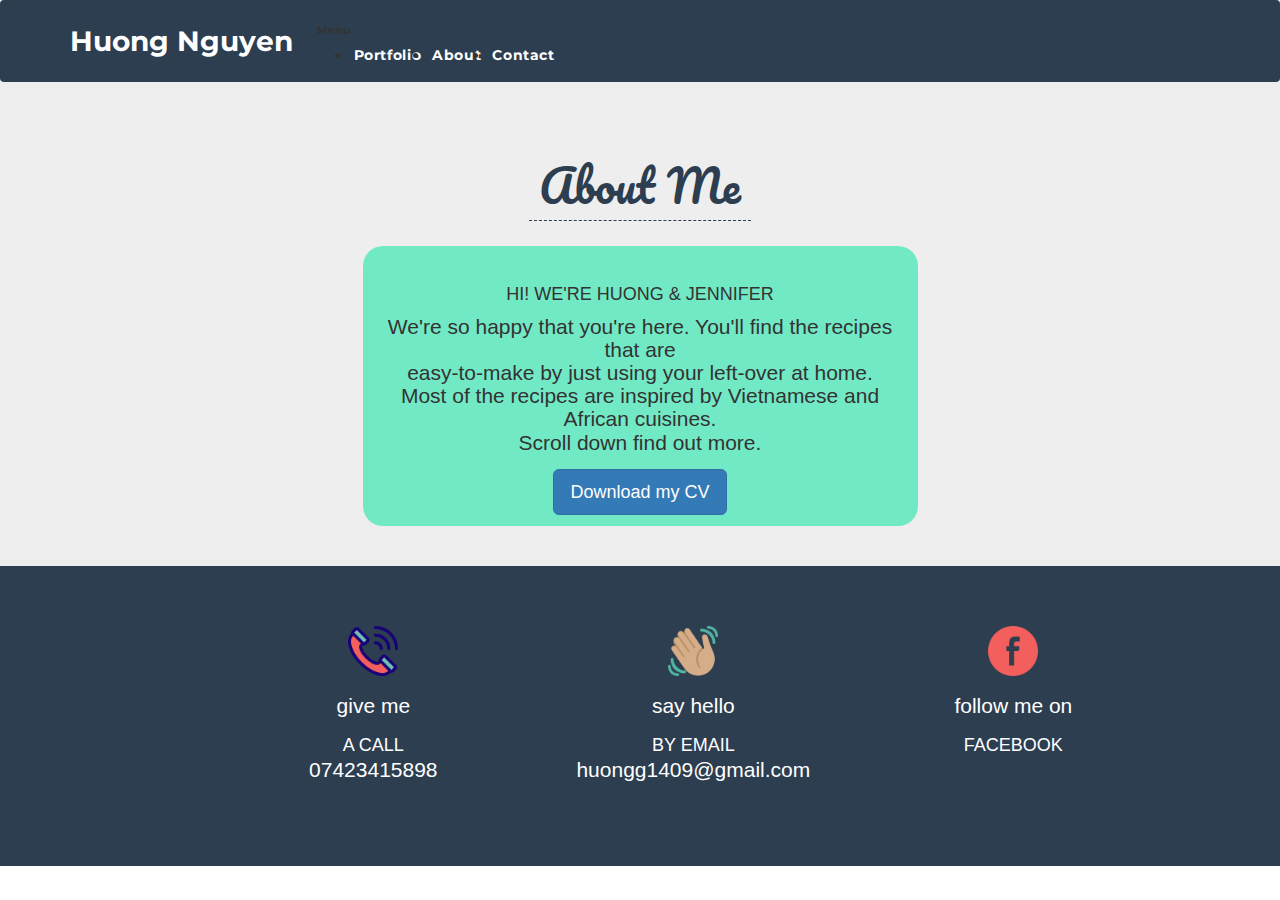
==== www/about-me.html @ e23b95f7 "Went back to the green and blue version" ====
<!DOCTYPE html>
<html lang="en">
 <head>
 	<!--Link HTML and CSS -->
 	<link rel="stylesheet" type="text/css" href="style.css">

 	<!-- Bootstrap -->
	<meta name="viewport" content="width=device-width, initial-scale=1.0">
	<link rel="stylesheet" href="https://maxcdn.bootstrapcdn.com/bootstrap/3.3.7/css/bootstrap.min.css" integrity="sha384-BVYiiSIFeK1dGmJRAkycuHAHRg32OmUcww7on3RYdg4Va+PmSTsz/K68vbdEjh4u" crossorigin="anonymous">

	<!-- Bootstrap - Mobile first -->
	<meta name="viewport" content="width=device-width, initial-scale=1">
	<!-- Google fonts -->
	<link href="https://fonts.googleapis.com/css?family=Roboto" rel="stylesheet">
	<link href="https://fonts.googleapis.com/css?family=Pacifico" rel="stylesheet">
	<link href="https://fonts.googleapis.com/css?family=Cambo" rel="stylesheet">
	<link href="vendor/font-awesome/css/font-awesome.min.css" rel="stylesheet" type="text/css">
    <link href="https://fonts.googleapis.com/css?family=Montserrat:400,700" rel="stylesheet" type="text/css">
    <link href="https://fonts.googleapis.com/css?family=Lato:400,700,400italic,700italic" rel="stylesheet" type="text/css">
	
	<!-- jQuery/java script -->
	<script src="https://code.jquery.com/jquery-3.2.1.min.js" integrity="sha256-hwg4gsxgFZhOsEEamdOYGBf13FyQuiTwlAQgxVSNgt4=" crossorigin="anonymous"></script>
	<script type="text/javascript" src="script.js"></script>


	<title></title>
 </head>

 <body>
 	<!-- Navigation -->
    <nav class="navbar fixed-bottom" id="mainNav">
      <div class="container">
        <a class="navbar-brand" href="#page-top">Huong Nguyen</a>
        <button class="navbar-toggler navbar-toggler-right" type="button" data-toggle="collapse" data-target="#navbarResponsive" aria-controls="navbarResponsive" aria-expanded="false" aria-label="Toggle navigation">
          Menu
          <i class="fa fa-bars"></i>
        </button>
        <div class="collapse navbar-collapse" id="navbarResponsive">
          <ul class="navbar-nav ml-auto">
            <li class="nav-item mx-0 mx-lg-1">
              <a class="nav-link py-3 px-0 px-lg-3 rounded js-scroll-trigger" href="#portfolio">Portfolio</a>
            </li>
            <li class="nav-item mx-0 mx-lg-1">
              <a class="nav-link py-3 px-0 px-lg-3 rounded js-scroll-trigger" href="#about">About</a>
            </li>
            <li class="nav-item mx-0 mx-lg-1">
              <a class="nav-link py-3 px-0 px-lg-3 rounded js-scroll-trigger" href="#contact">Contact</a>
            </li>
          </ul>
        </div>
      </div>
    </nav>

 
 	<!-- About Section -->	
	<div class="jumbotron">
		<div class="container Intro">
		  <div class="row">
			<div class="col-md-3"></div>
			<div id="About-Us" class="col-md-6 text-center">
				<h2 class="h2-aboutme">About Me</h2>
					<div class="about-box">		
							<h4><br>HI! WE'RE HUONG & JENNIFER<h4>
							<p>We're so happy that you're here. You'll find the recipes that are<br>easy-to-make by just using your left-over at home. <br>Most of the recipes are inspired by Vietnamese and African cuisines.<br> Scroll down find out more. </p>
							<p><a class="btn btn-primary btn-lg" href="#" role="button">Download my CV</a></p>
					</div>
			</div>
			<div class="col-md-3"></div>	
		</div>
	</div>

    
	 <footer>
	 	<div class="contact-info">
		 	<div class="container-fluid">
		 		<div class="row">
		 			<div class="col-xs-2 col-md-2">
		 			</div>
		 			<div class="col-xs-3 col-md-3" id="block">
		 				<img class="icon" src="./assets/phone-call.png">
		 				<p>give me</p>
		 				<h4>A CALL</h4>
		 				<p>07423415898</p>
		 			</div>
		 			<div class="col-xs-3 col-md-3" id="block">
		 				<img class="icon" src="./assets/waving-hand.png">
		 				<p>say hello</p>
		 				<h4>BY EMAIL</h4>
		 				<p>huongg1409@gmail.com</p>
		 			</div>
		 			<div class="col-xs-3 col-md-3" id="block">
		 				<img class="icon" src="./assets/facebook.png">
		 				<p>follow me on</p>
		 				<h4>FACEBOOK</h4>
		 			</div>
		 		</div>
	 		</div>
	 	</div>
	 </footer>
 </body>

</html>
---- www/style.css ----
*, ::after, ::before {
    box-sizing: border-box;
}
body {
  font-family: 'Lato'; }

h1,
h2,
h3,
h4,
h5,
h6 {
  font-weight: 700;
  font-family: 'Montserrat'; }
.fa {
    display: inline-block;
    font: normal normal normal 14px/1 FontAwesome;
    font-size: inherit;
    text-rendering: auto;
    -webkit-font-smoothing: antialiased;
}
#mainNav .navbar-toggler {
    font-size: 80%;
    padding: .8rem;

}
.navbar-toggler {
    padding: .25rem .75rem;
    font-size: 1.25rem;
    line-height: 1;
    background: 0 0;
    border: 1px solid transparent;
    border-radius: .25rem;
    padding-bottom: 70px;
}
.navbar-collapse{
    align-items: center;
    padding-bottom: 70px;
}
.navbar {
    margin-bottom: 0px!important;
    padding-bottom: 15px;
}
/*hr.star-light,
hr.star-dark {
  max-width: 15rem;
  padding: 0;
  text-align: center;
  border: none;
  border-top: solid 0.25rem;
  margin-top: 2.5rem;
}
hr.star-light:after,
hr.star-dark:after {
  position: relative;
  top: -.8em;
  display: inline-block;
  padding: 0 0.25em;
  content: '\f005';
  font-family: FontAwesome;
  font-size: 2em; }

hr.star-light {
  border-color: #fff; }

hr.star-light:after {
  color: #fff;
  background-color: #18BC9C; }

hr.star-dark {
  border-color: #2C3E50; }

hr.star-dark:after {
  color: #2C3E50;
  background-color: #18BC9C; }

  section {
  padding: 6rem 0; }
  section h2 {
    font-size: 2.25rem;
    line-height: 2rem; }
  @media (min-width: 992px) {
    section h2 {
      font-size: 3rem;
      line-height: 2.5rem; } }

.btn-xl {
  padding: 1rem 1.75rem;
  font-size: 1.25rem; }

.btn-social {
  width: 3.25rem;
  height: 3.25rem;
  font-size: 1.25rem;
  line-height: 2rem; }

.scroll-to-top {
  z-index: 1042;
  right: 1rem;
  bottom: 1rem;
  display: none; }
  .scroll-to-top a {
    width: 3.5rem;
    height: 3.5rem;
    background-color: rgba(33, 37, 41, 0.5);
    line-height: 3.1rem; }*/

#mainNav {
  padding-top: 1rem;
  padding-bottom: 3rem;
  font-weight: 700;
  font-family: 'Montserrat';
  background-color: #2c3e50!important; }

  #mainNav .navbar-brand {
    color: #fff; }
  #mainNav .navbar-nav {
    margin-top: 1rem;
    letter-spacing: 0.0625rem; }
    #mainNav .navbar-nav li.nav-item a.nav-link {
      color: #fff; }
      #mainNav .navbar-nav li.nav-item a.nav-link:hover {
        color: #18BC9C; }
      #mainNav .navbar-nav li.nav-item a.nav-link:active, #mainNav .navbar-nav li.nav-item a.nav-link:focus {
        color: #fff; }
      #mainNav .navbar-nav li.nav-item a.nav-link.active {
        color: #18BC9C; }
  #mainNav .navbar-toggler {
    font-size: 80%;
    padding: 0.8rem; }

@media (min-width: 992px) {
  #mainNav {
    padding-top: 1.5rem;
    padding-bottom: 1.5rem;
    -webkit-transition: padding-top 0.3s, padding-bottom 0.3s;
    -moz-transition: padding-top 0.3s, padding-bottom 0.3s;
    transition: padding-top 0.3s, padding-bottom 0.3s; }
    #mainNav .navbar-brand {
      font-size: 2em;
      -webkit-transition: font-size 0.3s;
      -moz-transition: font-size 0.3s;
      transition: font-size 0.3s; }
    #mainNav .navbar-nav {
      margin-top: 0; }
    #mainNav .navbar-nav > li.nav-item > a.nav-link.active {
      color: #fff;
      background-color: : #18BC9C; }
      #mainNav .navbar-nav > li.nav-item > a.nav-link.active:active, #mainNav .navbar-nav > li.nav-item > a.nav-link.active:focus, #mainNav .navbar-nav > li.nav-item > a.nav-link.active:hover {
        color: #fff;
        background-color: : #18BC9C; }
  #mainNav.navbar-shrink {
    padding-top: 0.5rem;
    padding-bottom: 0.5rem; }
    #mainNav.navbar-shrink .navbar-brand {
      font-size: 1.5em; } 
  ml-lg-1, .mx-lg-1 {
    margin-left: .25rem!important;
    margin-right: .25rem!important;
  }

  .pl-lg-3, .px-lg-3 {
    padding-left: 3px!important;
    padding-right: 3px!important;
    padding-top: 3px!important;
    padding-bottom: 3px!important;
   }

   .navbar-expand-lg .navbar-toggler {
    display: none;
    }
}

type=reset], [type=submit], button, html [type=button] {
    -webkit-appearance: button;
}

.rounded {
    border-radius: .25rem!important;
}

    /* Main Intro - HEADER*/
header.masthead{
    background-color: #20c997!important;
}

header.masthead {
  padding-top: calc(6rem + 72px);
  padding-bottom: 6rem; }
  header.masthead h1 {
    font-size: 3rem;
    line-height: 3rem;
    font-family: 'Pacifico', cursive;
    font-weight: bold; 
    font-color: #2c3e50;
    font-size: 50px;
  }
  header.masthead h3 {
    font-size: 1.3rem;
    font-family: 'Lato';
    font-color: #2c3e50; 
  }


.circular--landscape {
  display: inline-block;
  position: relative;
  width: 400px;
  height: 400px;
  overflow: hidden;
  border-radius: 50%;
  margin-left: 40px;
}

.circular--landscape img {
  width: auto;
  height: 150%;
  margin-left: -50px;
}

    /* cirlce-button style */
.circle{
    height: 160px;
    width: 160px;
    border-radius: 50%;
    margin: 25px 12px 25px 12px;
    position: relative;
}
.circle a{
    text-decoration: none;
    color: white;
    position: absolute;
    text-align: center;
}

#about-me{
    background-color: #F25F5C;
}
#experience{
    background-color: #FFE066;

}
#skills{
    background-color: #4B8178;
}

.h1-aboutMe{
    margin-left: 25px;
}
.nav-menu ul {
    list-style-type: none;
    margin-bottom: 10px;
    padding: 0;
    overflow: hidden;
    display: inline;
    margin: 10px 10px;
    padding: 10px 20px;
}
.nav-menu li a {
    text-decoration: none;
    display: inline;
    padding: 30px 20px;
    font-size: 20px;
    margin: 30px 10px;
    font-weight: bold;
    text-align: center;
    position: absolute;
    vertical-align: middle;
}
.nav-menu li {
    float: left;
}

/*@media (min-width: 992px) {
  header.masthead {
    padding-top: calc(6rem + 106px);
    padding-bottom: 6rem; 
  }
  header.masthead h1 {
      font-size: 4.75em;
      line-height: 4rem;
  }
  header.masthead h2 {
      font-size: 1.75em; 
  } 
}*/

@media screen and (max-width: 760px) {
   .circle{
        height: 130px;
        width: 130px;
        border-radius: 50%;
    }
    .header-content{
        text-align: center!important;
    }
    .circular--landscape {
      width: 350px;
      height: 350px;
      overflow: hidden;
      border-radius: 50%;
      margin-left: 100px;
    }

    .circular--landscape img {
        text-align: center;
    }
    .nav-menu li {
        margin-left: 10px;
    }
    .nav-menu li a{
        font-size: 17px;
    }
}


/*About Section*/
.text-center {
    text-align: center!important;
}
.about-box {
    padding: 10px;
    background-color: #72e9c5;
    height: 280px;
    text-align: center;
    border-radius: 20px;
    margin-bottom: 40px;
}

.h2-aboutme{
    border-bottom: 1px dashed;
    padding: 10px;
    display: inline-block;
    font-size: 45px;
    margin-bottom: 25px;
    color: #2c3e50;
    font-family: 'Pacifico', cursive;
}

  /* TIMELINE */
* {
   -webkit-box-sizing: border-box;
   -moz-box-sizing: border-box;
   box-sizing: border-box;
   outline: none;
}

#timeline {
   margin: 0;
   padding: 30px 0;
   font-family: 'Roboto', sans-serif;
   background-color: #20c997!important;
   text-align: center!important;
}

.experience {
   border-bottom: 1px dashed!important;
   padding-top: 10px;
   padding-bottom: 30px;
   display: inline-block;
   font-size: 45px;
   margin-bottom: 25px;
   color: #2c3e50;
   font-family: 'Pacifico', cursive;
   text-align: center;
}



#timeline .container {
   width: 90%;
   max-width: 1200px;
   padding: 50px 0;
   margin: 50px auto;
   position: relative;
   overflow: hidden;
}

#timeline .container:before {
   content: '';
   position: absolute;
   top: 0;
   left: 50%;
   margin-left: -1px;
   width: 2px;
   height: 900px;
   background: #CCD1D9;
   z-index: 1
}


.timeline-block {
   width: -webkit-calc(50% + 8px);
   width: -moz-calc(50% + 8px);
   width: calc(50% + 8px);
   display: -webkit-box;
   display: -webkit-flex;
   display: -moz-box;
   display: flex;
   -webkit-box-pack: justify;
   -webkit-justify-content: space-between;
   -moz-box-pack: justify;
   justify-content: space-between;
   clear: both;
}

.timeline-block-right {
   float: right;
}

.timeline-block-left {
   float: left;
   direction: rtl
}

.marker {
   width: 16px;
   height: 16px;
   border-radius: 50%;
   border: 2px solid #F5F7FA;
   background: #4FC1E9;
   margin-top: 10px;
   z-index: 9999
}

.timeline-content {
   width: 95%;
   padding: 0 15px;
   color: black;
}

.timeline-content h3 {
   margin-top: 5px;
   margin-bottom: 5px;
   font-size: 25px;
   font-weight: 500;
}

.timeline-content span {
   font-size: 15px;
   color: black;
}

.timeline-content p {
   font-size: 14px;
   line-height: 1.5em;
   word-spacing: 1px;
   color: black;
}


@media screen and (max-width: 768px) {
   #timeline .container:before {
      left: 8px;
      width: 2px;
      height: 1000px;
   }
   .timeline-block {
      width: 100%;
      margin-bottom: 30px;
   }
   .timeline-block-right {
      float: none;
   }

   .timeline-block-left {
      float: none;
      direction: ltr;
   }
}



/* Contact Info*/

footer {
    background-color: #747574
    /*width: 100%
    height: 100%;
    /*left: 0px;
    height: 150px;
    top: 700px;*/
}

.contact-info{
    position: absolute;
    background-color: #2c3e50;
    width: 100%;
    padding-top: 60px;
    height: 300px;


}
.icon {
    height: 50px;
    width: 50px;
    margin-bottom: 15px;
}

#block {
    text-align: center;
    color: white;
}

footer h4, p{
    margin: 0;
    padding: 0;
}
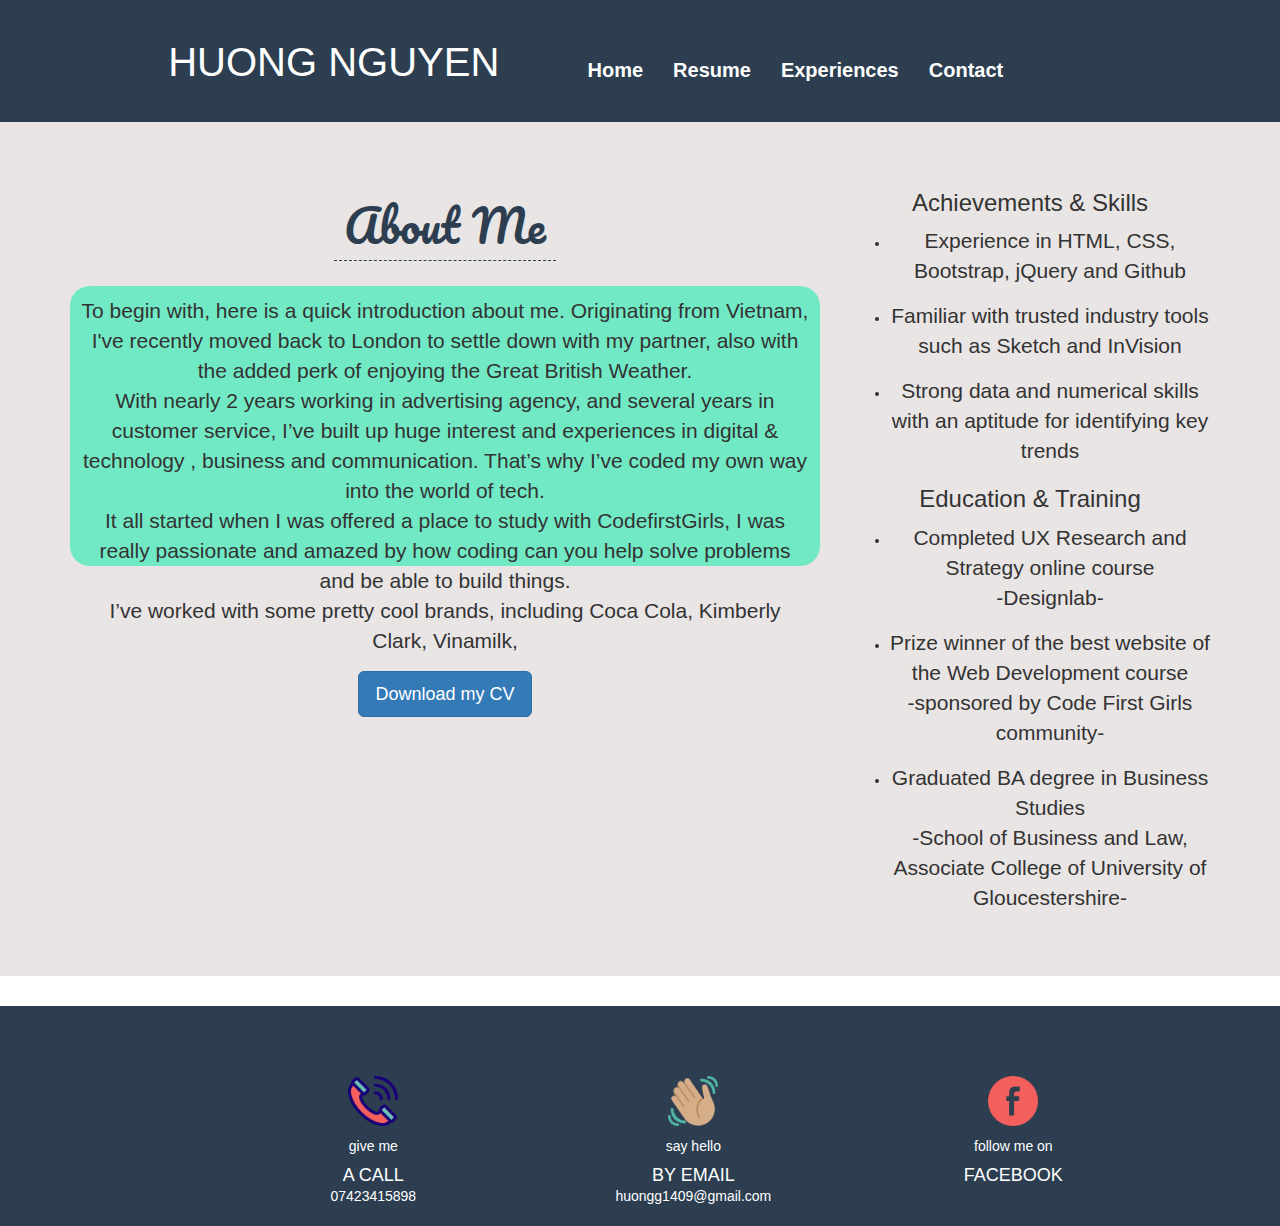
==== commit 65fbe62b: "Added "flow-text" to html" ====
--- a/www/about-me.html
+++ b/www/about-me.html
@@ -28,44 +28,66 @@
 
  <body>
  	<!-- Navigation -->
-    <nav class="navbar fixed-bottom" id="mainNav">
-      <div class="container">
-        <a class="navbar-brand" href="#page-top">Huong Nguyen</a>
-        <button class="navbar-toggler navbar-toggler-right" type="button" data-toggle="collapse" data-target="#navbarResponsive" aria-controls="navbarResponsive" aria-expanded="false" aria-label="Toggle navigation">
-          Menu
-          <i class="fa fa-bars"></i>
-        </button>
-        <div class="collapse navbar-collapse" id="navbarResponsive">
-          <ul class="navbar-nav ml-auto">
-            <li class="nav-item mx-0 mx-lg-1">
-              <a class="nav-link py-3 px-0 px-lg-3 rounded js-scroll-trigger" href="#portfolio">Portfolio</a>
-            </li>
-            <li class="nav-item mx-0 mx-lg-1">
-              <a class="nav-link py-3 px-0 px-lg-3 rounded js-scroll-trigger" href="#about">About</a>
-            </li>
-            <li class="nav-item mx-0 mx-lg-1">
-              <a class="nav-link py-3 px-0 px-lg-3 rounded js-scroll-trigger" href="#contact">Contact</a>
-            </li>
-          </ul>
-        </div>
-      </div>
-    </nav>
+    <nav class="navbar-menu">
+	  <div class="container">
+	  	<div class="row">
+	  		<div class="col-md-5" id="website-name">
+			      <h1>HUONG NGUYEN</h1>
+	  		</div>
+	  		<div class="col-md-7" id="website-bar">
+	  			<ul class="navbar-nav">
+			      <li class="active"><a href="#">Home</a></li>
+			      <li><a href="#">Resume</a></li>
+			      <li><a href="#">Experiences</a></li>
+			      <li><a href="#">Contact</a></li>
+			    </ul>
+	  		</div>
+	  	</div>
+	  </div>
+	</nav>
 
  
  	<!-- About Section -->	
 	<div class="jumbotron">
 		<div class="container Intro">
 		  <div class="row">
-			<div class="col-md-3"></div>
-			<div id="About-Us" class="col-md-6 text-center">
+			<div id="About-Us" class="col-md-8 text-center">
 				<h2 class="h2-aboutme">About Me</h2>
-					<div class="about-box">		
-							<h4><br>HI! WE'RE HUONG & JENNIFER<h4>
-							<p>We're so happy that you're here. You'll find the recipes that are<br>easy-to-make by just using your left-over at home. <br>Most of the recipes are inspired by Vietnamese and African cuisines.<br> Scroll down find out more. </p>
-							<p><a class="btn btn-primary btn-lg" href="#" role="button">Download my CV</a></p>
-					</div>
+				<div class="about-box">		
+					<p class="flow-text">To begin with, here is a quick introduction about me. Originating from Vietnam, I've recently moved back to London to settle down with my partner, also with the added perk of enjoying the Great British Weather.<br/>
+					With nearly 2 years working in advertising agency, and several years in customer service, I’ve built up huge interest and experiences in digital & technology , business and communication. That’s why I’ve coded my own way into the world of tech. <br/>
+					It all started when I was offered a place to study with CodefirstGirls, I was really passionate and amazed by how coding can you help solve problems and be able to build things.<br/>
+					I’ve worked with some pretty cool brands, including Coca Cola, Kimberly Clark, Vinamilk, 
+					</p>
+					<p><a class="btn btn-primary btn-lg" href="#" role="button">Download my CV</a></p>
+				</div>
 			</div>
-			<div class="col-md-3"></div>	
+				<div class="col-md-4 text-center">
+					<h3 class="h3-aboutme">Achievements & Skills</h3>
+					<ul>
+						<li>
+							<p class="flow-text">Experience in HTML, CSS, Bootstrap, jQuery and Github</p>
+						</li>
+						<li>
+							<p class="flow-text">Familiar with trusted industry tools such as Sketch and InVision</p>
+						</li>
+						<li>
+							<p class="flow-text">Strong data and numerical skills with an aptitude for identifying key trends</p>
+					</ul>
+					<h3 class="h3-aboutme">Education & Training</h3>
+					<ul>
+						<li>
+							<p class="flow-text">Completed UX Research and Strategy online course <br/>-Designlab-</p>
+						</li>
+						<li>
+							<p class="flow-text">Prize winner of the best website of the Web Development course<br/>-sponsored by Code First Girls community-</p>
+						</li>
+						<li>
+							<p class="flow-text">Graduated BA degree in Business Studies<br/>-School of Business and Law,<br/> Associate College of University of Gloucestershire-</p>
+						</li>
+					</ul>
+				</div>
+		  </div>
 		</div>
 	</div>
 
--- a/www/style.css
+++ b/www/style.css
@@ -14,181 +14,54 @@
 h6 {
   font-weight: 700;
   font-family: 'Montserrat'; }
-.fa {
-    display: inline-block;
-    font: normal normal normal 14px/1 FontAwesome;
-    font-size: inherit;
-    text-rendering: auto;
-    -webkit-font-smoothing: antialiased;
-}
-#mainNav .navbar-toggler {
-    font-size: 80%;
-    padding: .8rem;
-
-}
-.navbar-toggler {
-    padding: .25rem .75rem;
-    font-size: 1.25rem;
-    line-height: 1;
-    background: 0 0;
-    border: 1px solid transparent;
-    border-radius: .25rem;
-    padding-bottom: 70px;
-}
-.navbar-collapse{
-    align-items: center;
-    padding-bottom: 70px;
-}
-.navbar {
-    margin-bottom: 0px!important;
-    padding-bottom: 15px;
-}
-/*hr.star-light,
-hr.star-dark {
-  max-width: 15rem;
+
+    /*NAV BAR*/
+.navbar-menu {
+  background-color: #2c3e50; 
+  padding-top: 20px;
+  padding-bottom: 20px;
+  margin-bottom: 0px!important;
+}
+#website-name h1{
+  margin-left: 70px;
+  font-size: 40px;
+  color: white;
+  text-align: center;
+}
+#website-bar ul{
+  list-style-type: none;
+  margin-bottom: 10px;
   padding: 0;
-  text-align: center;
-  border: none;
-  border-top: solid 0.25rem;
-  margin-top: 2.5rem;
-}
-hr.star-light:after,
-hr.star-dark:after {
-  position: relative;
-  top: -.8em;
-  display: inline-block;
-  padding: 0 0.25em;
-  content: '\f005';
-  font-family: FontAwesome;
-  font-size: 2em; }
-
-hr.star-light {
-  border-color: #fff; }
-
-hr.star-light:after {
-  color: #fff;
-  background-color: #18BC9C; }
-
-hr.star-dark {
-  border-color: #2C3E50; }
-
-hr.star-dark:after {
-  color: #2C3E50;
-  background-color: #18BC9C; }
-
-  section {
-  padding: 6rem 0; }
-  section h2 {
-    font-size: 2.25rem;
-    line-height: 2rem; }
-  @media (min-width: 992px) {
-    section h2 {
-      font-size: 3rem;
-      line-height: 2.5rem; } }
-
-.btn-xl {
-  padding: 1rem 1.75rem;
-  font-size: 1.25rem; }
-
-.btn-social {
-  width: 3.25rem;
-  height: 3.25rem;
-  font-size: 1.25rem;
-  line-height: 2rem; }
-
-.scroll-to-top {
-  z-index: 1042;
-  right: 1rem;
-  bottom: 1rem;
-  display: none; }
-  .scroll-to-top a {
-    width: 3.5rem;
-    height: 3.5rem;
-    background-color: rgba(33, 37, 41, 0.5);
-    line-height: 3.1rem; }*/
-
-#mainNav {
-  padding-top: 1rem;
-  padding-bottom: 3rem;
-  font-weight: 700;
-  font-family: 'Montserrat';
-  background-color: #2c3e50!important; }
-
-  #mainNav .navbar-brand {
-    color: #fff; }
-  #mainNav .navbar-nav {
-    margin-top: 1rem;
-    letter-spacing: 0.0625rem; }
-    #mainNav .navbar-nav li.nav-item a.nav-link {
-      color: #fff; }
-      #mainNav .navbar-nav li.nav-item a.nav-link:hover {
-        color: #18BC9C; }
-      #mainNav .navbar-nav li.nav-item a.nav-link:active, #mainNav .navbar-nav li.nav-item a.nav-link:focus {
-        color: #fff; }
-      #mainNav .navbar-nav li.nav-item a.nav-link.active {
-        color: #18BC9C; }
-  #mainNav .navbar-toggler {
-    font-size: 80%;
-    padding: 0.8rem; }
-
-@media (min-width: 992px) {
-  #mainNav {
-    padding-top: 1.5rem;
-    padding-bottom: 1.5rem;
-    -webkit-transition: padding-top 0.3s, padding-bottom 0.3s;
-    -moz-transition: padding-top 0.3s, padding-bottom 0.3s;
-    transition: padding-top 0.3s, padding-bottom 0.3s; }
-    #mainNav .navbar-brand {
-      font-size: 2em;
-      -webkit-transition: font-size 0.3s;
-      -moz-transition: font-size 0.3s;
-      transition: font-size 0.3s; }
-    #mainNav .navbar-nav {
-      margin-top: 0; }
-    #mainNav .navbar-nav > li.nav-item > a.nav-link.active {
-      color: #fff;
-      background-color: : #18BC9C; }
-      #mainNav .navbar-nav > li.nav-item > a.nav-link.active:active, #mainNav .navbar-nav > li.nav-item > a.nav-link.active:focus, #mainNav .navbar-nav > li.nav-item > a.nav-link.active:hover {
-        color: #fff;
-        background-color: : #18BC9C; }
-  #mainNav.navbar-shrink {
-    padding-top: 0.5rem;
-    padding-bottom: 0.5rem; }
-    #mainNav.navbar-shrink .navbar-brand {
-      font-size: 1.5em; } 
-  ml-lg-1, .mx-lg-1 {
-    margin-left: .25rem!important;
-    margin-right: .25rem!important;
-  }
-
-  .pl-lg-3, .px-lg-3 {
-    padding-left: 3px!important;
-    padding-right: 3px!important;
-    padding-top: 3px!important;
-    padding-bottom: 3px!important;
-   }
-
-   .navbar-expand-lg .navbar-toggler {
-    display: none;
-    }
-}
-
-type=reset], [type=submit], button, html [type=button] {
-    -webkit-appearance: button;
-}
-
-.rounded {
-    border-radius: .25rem!important;
+  overflow: hidden;
+  display: inline;
+  padding: 10px 20px;
+  margin-top: 30px;
+  margin-right: 20px;
+}
+
+#website-bar li a {
+    text-decoration: none;
+    display: inline;
+    padding: 20px 20px 20px 10px;
+    font-size: 20px;
+    font-weight: bold;
+    color: white;
+
+}
+#website-bar li a:hover{
+  color: #F25F5C;
+}
+#website-bar li {
+    float: left;
 }
 
     /* Main Intro - HEADER*/
-header.masthead{
-    background-color: #20c997!important;
-}
-
 header.masthead {
-  padding-top: calc(6rem + 72px);
-  padding-bottom: 6rem; }
+  padding-top: 120px;
+  padding-bottom: 130px;
+  background-color: #e9e5e5!important; 
+  margin-bottom: 50p; 
+}
   header.masthead h1 {
     font-size: 3rem;
     line-height: 3rem;
@@ -207,41 +80,43 @@
 .circular--landscape {
   display: inline-block;
   position: relative;
-  width: 400px;
-  height: 400px;
+  width: 450px;
+  height: 450px;
   overflow: hidden;
   border-radius: 50%;
-  margin-left: 40px;
+  margin-left: 20px;
 }
 
 .circular--landscape img {
   width: auto;
   height: 150%;
-  margin-left: -50px;
-}
-
-    /* cirlce-button style */
+  margin-left: -20px;
+}
+
+/* cirlce-button style */
 .circle{
-    height: 160px;
-    width: 160px;
+    height: 150px;
+    width: 150px;
     border-radius: 50%;
-    margin: 25px 12px 25px 12px;
+    margin-right: 30px;
     position: relative;
-}
-.circle a{
-    text-decoration: none;
-    color: white;
-    position: absolute;
-    text-align: center;
-}
+    font-family: Helvetica, Arial Black, sans;
+    text-align:center;
+    line-height: 0;
+    position: relative;
+    padding: 40% 0;
+    margin-top: 30px;
+}
+
 
 #about-me{
     background-color: #F25F5C;
 }
+
 #experience{
-    background-color: #FFE066;
-
-}
+    background-color: #E8CC5D;
+}
+
 #skills{
     background-color: #4B8178;
 }
@@ -249,6 +124,8 @@
 .h1-aboutMe{
     margin-left: 25px;
 }
+
+
 .nav-menu ul {
     list-style-type: none;
     margin-bottom: 10px;
@@ -257,20 +134,30 @@
     display: inline;
     margin: 10px 10px;
     padding: 10px 20px;
-}
+    position: relative;
+}
+
+
 .nav-menu li a {
     text-decoration: none;
     display: inline;
-    padding: 30px 20px;
-    font-size: 20px;
-    margin: 30px 10px;
+    font-size: 17px;
     font-weight: bold;
-    text-align: center;
-    position: absolute;
-    vertical-align: middle;
-}
+    color: #e9e5e5;
+    text-align: justify;
+} 
+.nav-menu li a:hover {
+  color: black;
+}
+
 .nav-menu li {
     float: left;
+}
+
+
+.intro-p{
+  position: absolute;
+  margin-top: 200px;
 }
 
 /*@media (min-width: 992px) {
@@ -317,6 +204,9 @@
 
 
 /*About Section*/
+.jumbotron{
+  background-color: #e9e5e5!important 
+}
 .text-center {
     text-align: center!important;
 }
@@ -351,7 +241,7 @@
    margin: 0;
    padding: 30px 0;
    font-family: 'Roboto', sans-serif;
-   background-color: #20c997!important;
+   background-color: #e9e5e5!important; 
    text-align: center!important;
 }
 
@@ -476,27 +366,21 @@
 /* Contact Info*/
 
 footer {
-    background-color: #747574
-    /*width: 100%
-    height: 100%;
-    /*left: 0px;
-    height: 150px;
-    top: 700px;*/
+    background-color: #747574;
 }
 
 .contact-info{
     position: absolute;
     background-color: #2c3e50;
     width: 100%;
+    height: 220px;
     padding-top: 60px;
-    height: 300px;
-
-
 }
 .icon {
     height: 50px;
     width: 50px;
-    margin-bottom: 15px;
+    margin-bottom: 10px;
+    margin-top: 10px;
 }
 
 #block {
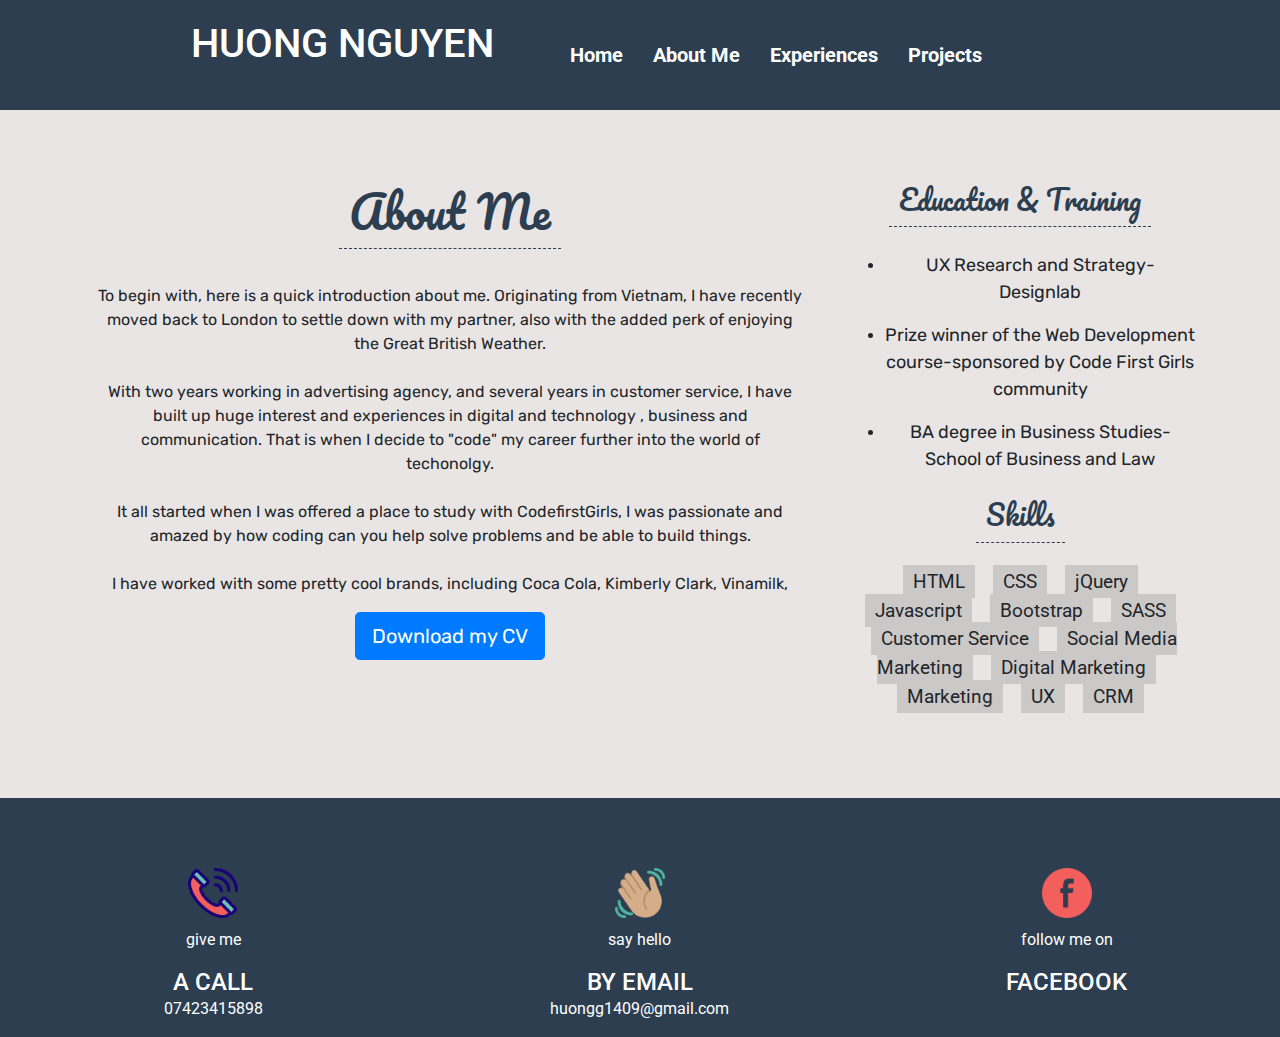
==== commit 5e50aacd: "Projects' pictures" ====
--- a/www/about-me.html
+++ b/www/about-me.html
@@ -6,25 +6,18 @@
 
  	<!-- Bootstrap -->
 	<meta name="viewport" content="width=device-width, initial-scale=1.0">
-	<link rel="stylesheet" href="https://maxcdn.bootstrapcdn.com/bootstrap/3.3.7/css/bootstrap.min.css" integrity="sha384-BVYiiSIFeK1dGmJRAkycuHAHRg32OmUcww7on3RYdg4Va+PmSTsz/K68vbdEjh4u" crossorigin="anonymous">
-
+	<link rel="stylesheet" href="https://maxcdn.bootstrapcdn.com/bootstrap/4.0.0/css/bootstrap.min.css" integrity="sha384-Gn5384xqQ1aoWXA+058RXPxPg6fy4IWvTNh0E263XmFcJlSAwiGgFAW/dAiS6JXm" crossorigin="anonymous">
 	<!-- Bootstrap - Mobile first -->
 	<meta name="viewport" content="width=device-width, initial-scale=1">
 	<!-- Google fonts -->
 	<link href="https://fonts.googleapis.com/css?family=Roboto" rel="stylesheet">
 	<link href="https://fonts.googleapis.com/css?family=Pacifico" rel="stylesheet">
 	<link href="https://fonts.googleapis.com/css?family=Cambo" rel="stylesheet">
-	<link href="vendor/font-awesome/css/font-awesome.min.css" rel="stylesheet" type="text/css">
-    <link href="https://fonts.googleapis.com/css?family=Montserrat:400,700" rel="stylesheet" type="text/css">
-    <link href="https://fonts.googleapis.com/css?family=Lato:400,700,400italic,700italic" rel="stylesheet" type="text/css">
-	
-	<!-- jQuery/java script -->
-	<script src="https://code.jquery.com/jquery-3.2.1.min.js" integrity="sha256-hwg4gsxgFZhOsEEamdOYGBf13FyQuiTwlAQgxVSNgt4=" crossorigin="anonymous"></script>
-	<script type="text/javascript" src="script.js"></script>
-
+    <link href="https://fonts.googleapis.com/css?family=Rubik" rel="stylesheet">
 
 	<title></title>
  </head>
+
 
  <body>
  	<!-- Navigation -->
@@ -36,10 +29,10 @@
 	  		</div>
 	  		<div class="col-md-7" id="website-bar">
 	  			<ul class="navbar-nav">
-			      <li class="active"><a href="#">Home</a></li>
-			      <li><a href="#">Resume</a></li>
-			      <li><a href="#">Experiences</a></li>
-			      <li><a href="#">Contact</a></li>
+			      <li class="active"><a href="./index.html">Home</a></li>
+			      <li><a href="./about-me.html">About Me</a></li>
+			      <li><a href="./experiences.html">Experiences</a></li>
+			      <li><a href="./projects.html">Projects</a></li>
 			    </ul>
 	  		</div>
 	  	</div>
@@ -54,38 +47,45 @@
 			<div id="About-Us" class="col-md-8 text-center">
 				<h2 class="h2-aboutme">About Me</h2>
 				<div class="about-box">		
-					<p class="flow-text">To begin with, here is a quick introduction about me. Originating from Vietnam, I've recently moved back to London to settle down with my partner, also with the added perk of enjoying the Great British Weather.<br/>
-					With nearly 2 years working in advertising agency, and several years in customer service, I’ve built up huge interest and experiences in digital & technology , business and communication. That’s why I’ve coded my own way into the world of tech. <br/>
-					It all started when I was offered a place to study with CodefirstGirls, I was really passionate and amazed by how coding can you help solve problems and be able to build things.<br/>
-					I’ve worked with some pretty cool brands, including Coca Cola, Kimberly Clark, Vinamilk, 
+					<p class="flow-text">To begin with, here is a quick introduction about me. Originating from Vietnam, I have recently moved back to London to settle down with my partner, also with the added perk of enjoying the Great British Weather.<br/><br/>
+					With two years working in advertising agency, and several years in customer service, I have built up huge interest and experiences in digital and technology , business and communication. That is when I decide to "code" my career further into the world of techonolgy. <br/><br/>
+					It all started when I was offered a place to study with CodefirstGirls, I was passionate and amazed by how coding can you help solve problems and be able to build things.<br/><br/>
+					I have worked with some pretty cool brands, including Coca Cola, Kimberly Clark, Vinamilk, 
 					</p>
 					<p><a class="btn btn-primary btn-lg" href="#" role="button">Download my CV</a></p>
 				</div>
 			</div>
-				<div class="col-md-4 text-center">
-					<h3 class="h3-aboutme">Achievements & Skills</h3>
-					<ul>
-						<li>
-							<p class="flow-text">Experience in HTML, CSS, Bootstrap, jQuery and Github</p>
-						</li>
-						<li>
-							<p class="flow-text">Familiar with trusted industry tools such as Sketch and InVision</p>
-						</li>
-						<li>
-							<p class="flow-text">Strong data and numerical skills with an aptitude for identifying key trends</p>
-					</ul>
+				<div class="col-md-4 text-center" id="right-col">
 					<h3 class="h3-aboutme">Education & Training</h3>
 					<ul>
 						<li>
-							<p class="flow-text">Completed UX Research and Strategy online course <br/>-Designlab-</p>
+							<p class="flow-text">UX Research and Strategy-Designlab</p>
 						</li>
 						<li>
-							<p class="flow-text">Prize winner of the best website of the Web Development course<br/>-sponsored by Code First Girls community-</p>
+							<p class="flow-text">Prize winner of the Web Development course-sponsored by Code First Girls community</p>
 						</li>
 						<li>
-							<p class="flow-text">Graduated BA degree in Business Studies<br/>-School of Business and Law,<br/> Associate College of University of Gloucestershire-</p>
+							<p class="flow-text">BA degree in Business Studies-School of Business and Law</p>
 						</li>
-					</ul>
+					</ul>					
+					
+					<h3 class="h3-aboutme">Skills</h3>
+					<div id="aboutMe-skills">
+						<ul>
+				            <li>HTML</li>
+				            <li>CSS</li>
+				            <li>jQuery</li>
+				            <li>Javascript</li>
+				            <li>Bootstrap</li>
+				            <li>SASS</li>
+				            <li>Customer Service</li>
+				            <li>Social Media Marketing</li>
+				            <li>Digital Marketing</li>
+				            <li>Marketing</li>
+				            <li>UX</li>
+				            <li>CRM</li>
+				        </ul>
+				    </div>
 				</div>
 		  </div>
 		</div>
@@ -96,21 +96,19 @@
 	 	<div class="contact-info">
 		 	<div class="container-fluid">
 		 		<div class="row">
-		 			<div class="col-xs-2 col-md-2">
-		 			</div>
-		 			<div class="col-xs-3 col-md-3" id="block">
+		 			<div class="col-xs-4 col-md-4 text-center" id="block">
 		 				<img class="icon" src="./assets/phone-call.png">
 		 				<p>give me</p>
 		 				<h4>A CALL</h4>
 		 				<p>07423415898</p>
 		 			</div>
-		 			<div class="col-xs-3 col-md-3" id="block">
+		 			<div class="col-xs-4 col-md-4 text-center"  id="block">
 		 				<img class="icon" src="./assets/waving-hand.png">
 		 				<p>say hello</p>
 		 				<h4>BY EMAIL</h4>
 		 				<p>huongg1409@gmail.com</p>
 		 			</div>
-		 			<div class="col-xs-3 col-md-3" id="block">
+		 			<div class="col-xs-4 col-md-4 text-center"  id="block">
 		 				<img class="icon" src="./assets/facebook.png">
 		 				<p>follow me on</p>
 		 				<h4>FACEBOOK</h4>
@@ -118,7 +116,11 @@
 		 		</div>
 	 		</div>
 	 	</div>
-	 </footer>
+	 </footer>    
+
+	<script src="https://code.jquery.com/jquery-3.2.1.slim.min.js" integrity="sha384-KJ3o2DKtIkvYIK3UENzmM7KCkRr/rE9/Qpg6aAZGJwFDMVNA/GpGFF93hXpG5KkN" crossorigin="anonymous"></script>
+	<script src="https://cdnjs.cloudflare.com/ajax/libs/popper.js/1.12.9/umd/popper.min.js" integrity="sha384-ApNbgh9B+Y1QKtv3Rn7W3mgPxhU9K/ScQsAP7hUibX39j7fakFPskvXusvfa0b4Q" crossorigin="anonymous"></script>
+	<script src="https://maxcdn.bootstrapcdn.com/bootstrap/4.0.0/js/bootstrap.min.js" integrity="sha384-JZR6Spejh4U02d8jOt6vLEHfe/JQGiRRSQQxSfFWpi1MquVdAyjUar5+76PVCmYl" crossorigin="anonymous"></script>
  </body>
 
 </html>
--- a/www/style.css
+++ b/www/style.css
@@ -3,17 +3,9 @@
 *, ::after, ::before {
     box-sizing: border-box;
 }
-body {
-  font-family: 'Lato'; }
-
-h1,
-h2,
-h3,
-h4,
-h5,
-h6 {
-  font-weight: 700;
-  font-family: 'Montserrat'; }
+body{
+  background-color: #e9e5e5!important;
+}
 
     /*NAV BAR*/
 .navbar-menu {
@@ -27,6 +19,10 @@
   font-size: 40px;
   color: white;
   text-align: center;
+}
+#website-bar{
+  padding-bottom: 20px;
+  margin-top: 20px;
 }
 #website-bar ul{
   list-style-type: none;
@@ -35,7 +31,7 @@
   overflow: hidden;
   display: inline;
   padding: 10px 20px;
-  margin-top: 30px;
+  margin-top: 50px;
   margin-right: 20px;
 }
 
@@ -57,10 +53,10 @@
 
     /* Main Intro - HEADER*/
 header.masthead {
-  padding-top: 120px;
-  padding-bottom: 130px;
+  padding-top: 130px;
+  padding-bottom: 190px;
   background-color: #e9e5e5!important; 
-  margin-bottom: 50p; 
+
 }
   header.masthead h1 {
     font-size: 3rem;
@@ -80,8 +76,8 @@
 .circular--landscape {
   display: inline-block;
   position: relative;
-  width: 450px;
-  height: 450px;
+  width: 420px;
+  height: 420px;
   overflow: hidden;
   border-radius: 50%;
   margin-left: 20px;
@@ -159,6 +155,9 @@
   position: absolute;
   margin-top: 200px;
 }
+.intro-p p{
+  font-family: 'Rubik', sans-serif!important;
+}
 
 /*@media (min-width: 992px) {
   header.masthead {
@@ -205,18 +204,21 @@
 
 /*About Section*/
 .jumbotron{
-  background-color: #e9e5e5!important 
+  background-color: #e9e5e5!important;
+  margin-bottom: 0px!important;
+}
+.jumbotron p{
+  font-family: 'Rubik', sans-serif!important;
 }
 .text-center {
     text-align: center!important;
 }
 .about-box {
     padding: 10px;
-    background-color: #72e9c5;
+    background-color: #e9e5e5;
     height: 280px;
     text-align: center;
-    border-radius: 20px;
-    margin-bottom: 40px;
+    margin-bottom: 180px;
 }
 
 .h2-aboutme{
@@ -228,6 +230,37 @@
     color: #2c3e50;
     font-family: 'Pacifico', cursive;
 }
+.h3-aboutme{
+    border-bottom: 1px dashed;
+    padding: 10px;
+    display: inline-block;
+    font-size: 27px;
+    margin-bottom: 25px;
+    color: #2c3e50;
+    font-family: 'Pacifico', cursive;
+}
+#right-col p{
+  font-size: 18px;
+  text-align: center;
+}
+
+
+#aboutMe-skills ul{
+        display: block;
+        margin: 0 auto;
+        padding: 0;
+    }
+
+#aboutMe-skills li {
+        display: inline!important;
+        margin: 15px 7px 15px 7px;
+        padding: 5px 10px;
+        background: #CBC8C8;
+        list-style: none;
+        cursor: default;
+        font-size: 1.2em;
+    }
+    
 
   /* TIMELINE */
 * {
@@ -275,7 +308,7 @@
    left: 50%;
    margin-left: -1px;
    width: 2px;
-   height: 900px;
+   height: 100%;
    background: #CCD1D9;
    z-index: 1
 }
@@ -321,16 +354,26 @@
    color: black;
 }
 
+
+.timeline-content:hover {
+  
+   background-color: #dcd6d6;
+}
+
 .timeline-content h3 {
    margin-top: 5px;
    margin-bottom: 5px;
-   font-size: 25px;
+   font-size: 23px;
    font-weight: 500;
+   color: #2c3e50;
 }
 
 .timeline-content span {
-   font-size: 15px;
+   font-size: 26px;
    color: black;
+   font-weight: bold;
+   color: #2c3e50;
+   text-shadow: 1px 1px #2c3e50;
 }
 
 .timeline-content p {
@@ -361,12 +404,61 @@
    }
 }
 
-
+  /*PROJECTS*/
+
+.h2-projects{
+    border-bottom: 1px dashed;
+    padding: 10px;
+    display: inline-block;
+    font-size: 45px;
+    margin-bottom: 25px;
+    color: #2c3e50;
+    font-family: 'Pacifico', cursive;
+}
+
+#projects {
+    padding: 50px 15px;
+    border-bottom: 1px solid $border;
+    text-align: center;
+    background-color: #e9e5e5!important; 
+
+    h2 {
+        color: $heading;
+        margin-bottom: 50px;
+    }
+}
+
+.project {
+    position: relative;
+    max-width: 900px;
+    margin: 0 auto 30px auto;
+    overflow: hidden;
+    background: #fff;
+    border-radius: 4px;
+}
+.shadow-large {
+    box-shadow: 0 3px 6px rgba(0,0,0,0.08), 0 3px 6px rgba(0,0,0,0.15);
+}
+
+.carousel-example-generic {
+    width: 166px;
+}
+
+/*Wasteless app*/
+#wasteless{
+  margin-top: 50px;
+  margin-bottom: 50px;
+
+}
+.wasteless-image{
+  width: 100%;
+  height: auto;
+}
 
 /* Contact Info*/
 
-footer {
-    background-color: #747574;
+.container-fluid {
+    background-color: #2c3e50!important;
 }
 
 .contact-info{
@@ -375,6 +467,7 @@
     width: 100%;
     height: 220px;
     padding-top: 60px;
+    padding-bottom: 50px;
 }
 .icon {
     height: 50px;
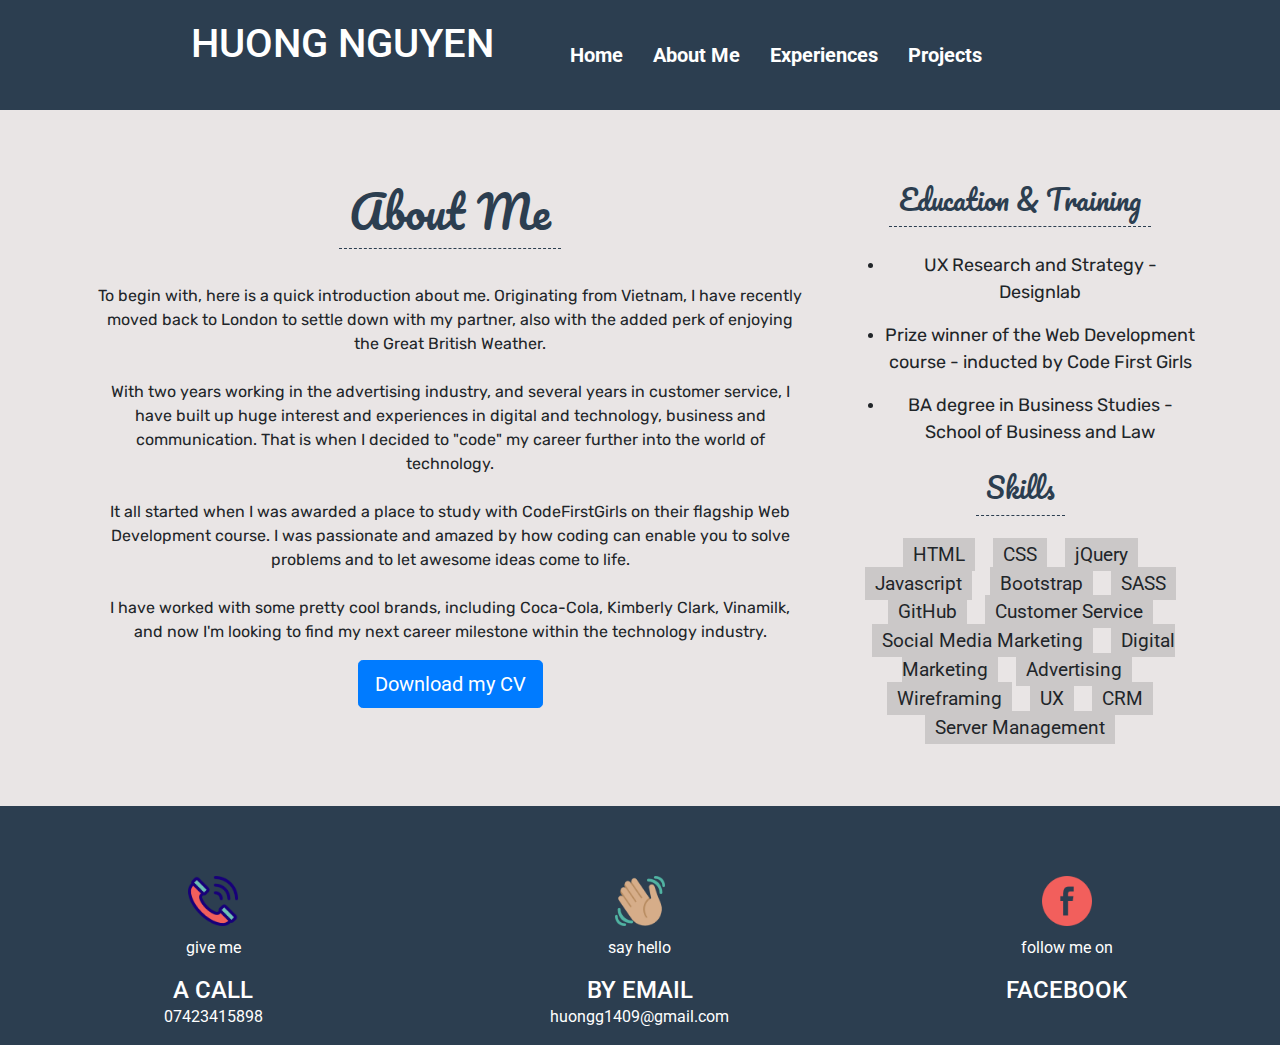
==== commit 92de3921: "Added col-xs-12 col-md-12 to header" ====
--- a/www/about-me.html
+++ b/www/about-me.html
@@ -24,10 +24,10 @@
     <nav class="navbar-menu">
 	  <div class="container">
 	  	<div class="row">
-	  		<div class="col-md-5" id="website-name">
+	  		<div class="col-xs-12 col-md-12 col-lg-5" id="website-name">
 			      <h1>HUONG NGUYEN</h1>
 	  		</div>
-	  		<div class="col-md-7" id="website-bar">
+	  		<div class="col-xs-12 col-md-12 col-lg-7" id="website-bar">
 	  			<ul class="navbar-nav">
 			      <li class="active"><a href="./index.html">Home</a></li>
 			      <li><a href="./about-me.html">About Me</a></li>
@@ -47,25 +47,29 @@
 			<div id="About-Us" class="col-md-8 text-center">
 				<h2 class="h2-aboutme">About Me</h2>
 				<div class="about-box">		
-					<p class="flow-text">To begin with, here is a quick introduction about me. Originating from Vietnam, I have recently moved back to London to settle down with my partner, also with the added perk of enjoying the Great British Weather.<br/><br/>
-					With two years working in advertising agency, and several years in customer service, I have built up huge interest and experiences in digital and technology , business and communication. That is when I decide to "code" my career further into the world of techonolgy. <br/><br/>
-					It all started when I was offered a place to study with CodefirstGirls, I was passionate and amazed by how coding can you help solve problems and be able to build things.<br/><br/>
-					I have worked with some pretty cool brands, including Coca Cola, Kimberly Clark, Vinamilk, 
+					<p class="flow-text">To begin with, here is a quick introduction about me. Originating from Vietnam, I have recently moved back to London to settle down with my partner, also with the added perk of enjoying the Great British Weather.
+					<br/><br/>
+					With two years working in the advertising industry, and several years in customer service, I have built up huge interest and experiences in digital and technology, business and communication. That is when I decided to "code" my career further into the world of technology. 
+					<br/><br/>
+					It all started when I was awarded a place to study with CodeFirstGirls on their flagship Web Development course. I was passionate and amazed by how coding can enable you to solve problems and to let awesome ideas come to life. 
+					<br/><br/>
+					I have worked with some pretty cool brands, including Coca-Cola, Kimberly Clark, Vinamilk, and now I'm looking to find my next career milestone within the technology industry.
 					</p>
-					<p><a class="btn btn-primary btn-lg" href="#" role="button">Download my CV</a></p>
+					<a class="btn btn-primary btn-lg" href="./assets/HUONGNGUYEN-CV.pdf" role="button">Download my CV</a>
+
 				</div>
 			</div>
 				<div class="col-md-4 text-center" id="right-col">
 					<h3 class="h3-aboutme">Education & Training</h3>
 					<ul>
 						<li>
-							<p class="flow-text">UX Research and Strategy-Designlab</p>
+							<p class="flow-text">UX Research and Strategy - Designlab</p>
 						</li>
 						<li>
-							<p class="flow-text">Prize winner of the Web Development course-sponsored by Code First Girls community</p>
+							<p class="flow-text">Prize winner of the Web Development course - inducted by Code First Girls</p>
 						</li>
 						<li>
-							<p class="flow-text">BA degree in Business Studies-School of Business and Law</p>
+							<p class="flow-text">BA degree in Business Studies - School of Business and Law</p>
 						</li>
 					</ul>					
 					
@@ -78,12 +82,16 @@
 				            <li>Javascript</li>
 				            <li>Bootstrap</li>
 				            <li>SASS</li>
+				            <li>GitHub</li>
 				            <li>Customer Service</li>
 				            <li>Social Media Marketing</li>
 				            <li>Digital Marketing</li>
-				            <li>Marketing</li>
+				            <li>Advertising</li>
+				            <li>Wireframing</li>
 				            <li>UX</li>
 				            <li>CRM</li>
+				            <li>Server Management</li>
+				            
 				        </ul>
 				    </div>
 				</div>
--- a/www/style.css
+++ b/www/style.css
@@ -50,6 +50,16 @@
 #website-bar li {
     float: left;
 }
+
+// Small devices (phones, tablets less than 48em)
+@media (max-width: 47.9em) {
+// write CSS properties here
+}
+ 
+// Medium devices (tablets, small laptops less than 62em)
+@media (max-width: 61.9em) {
+// write CSS properties here
+ }
 
     /* Main Intro - HEADER*/
 header.masthead {
@@ -440,8 +450,12 @@
     box-shadow: 0 3px 6px rgba(0,0,0,0.08), 0 3px 6px rgba(0,0,0,0.15);
 }
 
-.carousel-example-generic {
-    width: 166px;
+.carousel-inner img {
+    margin-top: 15px;
+}
+
+.project-info a{
+  margin-bottom: 15px;
 }
 
 /*Wasteless app*/
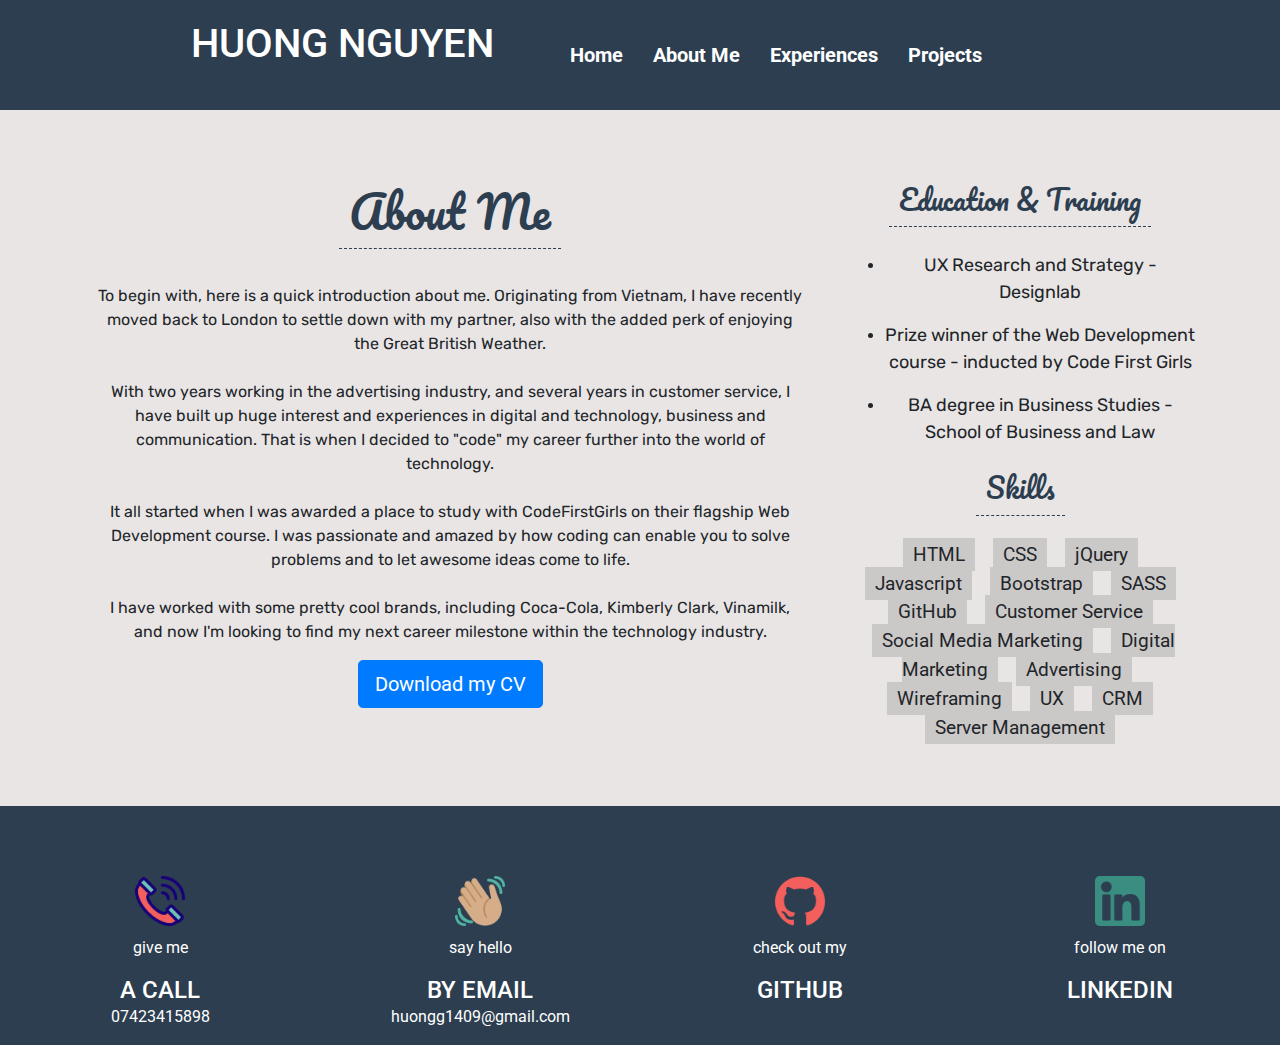
==== commit 52f4696a: "Updated Icons in footer" ====
--- a/www/about-me.html
+++ b/www/about-me.html
@@ -24,10 +24,10 @@
     <nav class="navbar-menu">
 	  <div class="container">
 	  	<div class="row">
-	  		<div class="col-xs-12 col-md-12 col-lg-5" id="website-name">
+	  		<div class="col-xs-12 col-md-12 col-lg-5 text-center" id="website-name">
 			      <h1>HUONG NGUYEN</h1>
 	  		</div>
-	  		<div class="col-xs-12 col-md-12 col-lg-7" id="website-bar">
+	  		<div class="col-xs-12 col-md-12 col-lg-7 text-center" id="website-bar">
 	  			<ul class="navbar-nav">
 			      <li class="active"><a href="./index.html">Home</a></li>
 			      <li><a href="./about-me.html">About Me</a></li>
@@ -104,23 +104,29 @@
 	 	<div class="contact-info">
 		 	<div class="container-fluid">
 		 		<div class="row">
-		 			<div class="col-xs-4 col-md-4 text-center" id="block">
+		 			<div class="col-xs-3 col-md-3 text-center" id="block">
 		 				<img class="icon" src="./assets/phone-call.png">
 		 				<p>give me</p>
 		 				<h4>A CALL</h4>
 		 				<p>07423415898</p>
 		 			</div>
-		 			<div class="col-xs-4 col-md-4 text-center"  id="block">
+		 			<div class="col-xs-3 col-md-3 text-center"  id="block">
 		 				<img class="icon" src="./assets/waving-hand.png">
 		 				<p>say hello</p>
 		 				<h4>BY EMAIL</h4>
 		 				<p>huongg1409@gmail.com</p>
 		 			</div>
-		 			<div class="col-xs-4 col-md-4 text-center"  id="block">
-		 				<img class="icon" src="./assets/facebook.png">
+		 			<div class="col-xs-3 col-md-3 text-center"  id="block">
+		 				<img class="icon" src="./assets/github.png">
+		 				<p>check out my</p>
+		 				<h4>GITHUB</h4>
+		 			</div>
+		 			<div class="col-xs-3 col-md-3 text-center"  id="block">
+		 				<img class="icon" src="./assets/linkedin.png">
 		 				<p>follow me on</p>
-		 				<h4>FACEBOOK</h4>
+		 				<h4>LINKEDIN</h4>
 		 			</div>
+		 			
 		 		</div>
 	 		</div>
 	 	</div>
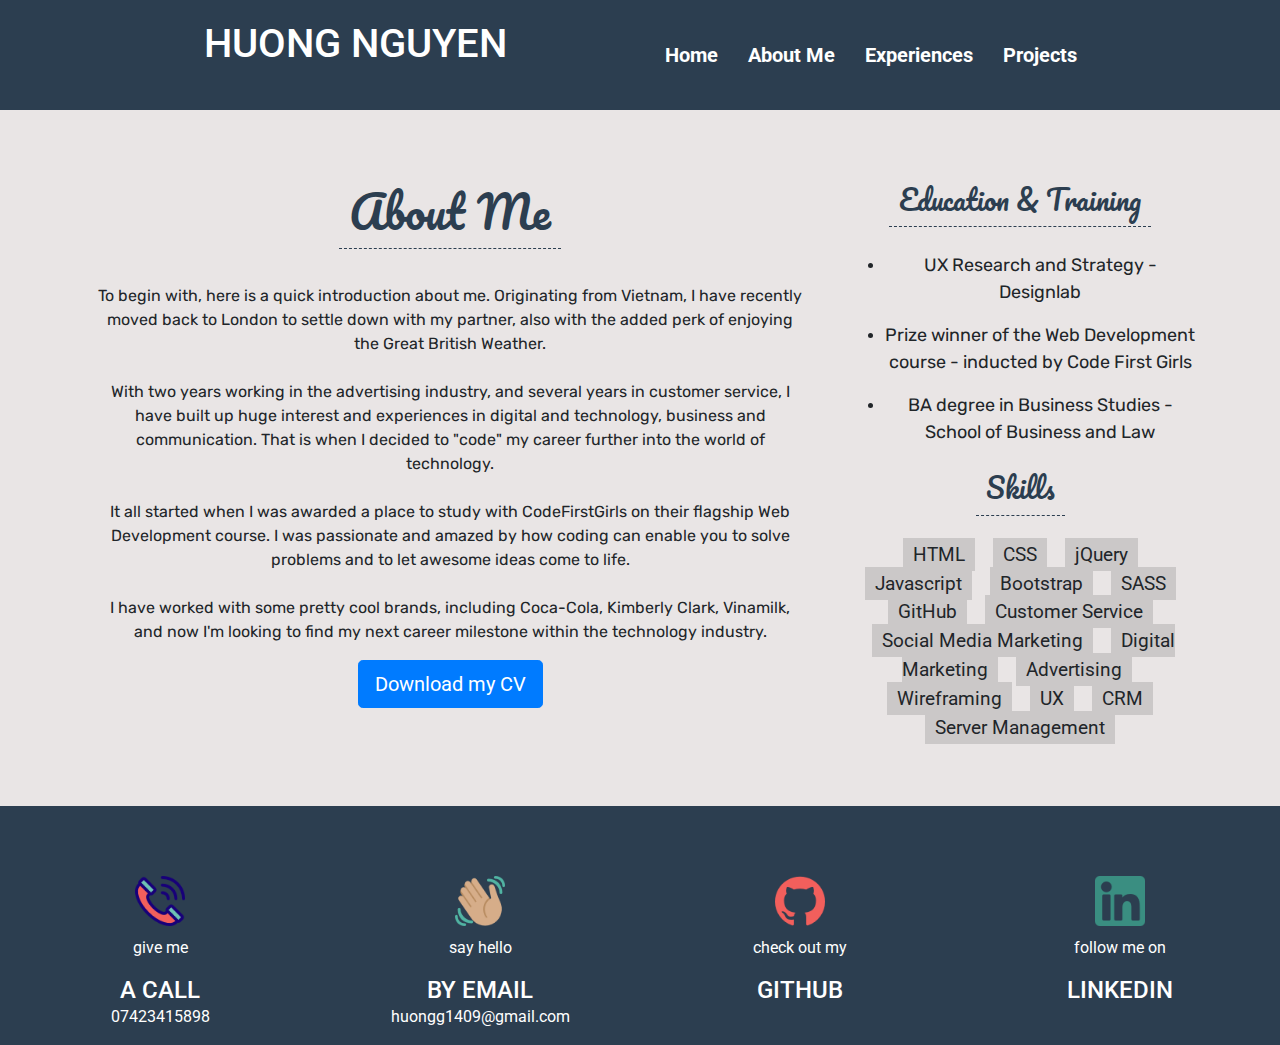
==== commit 09ed7003: "Added links in footer" ====
--- a/www/about-me.html
+++ b/www/about-me.html
@@ -22,12 +22,12 @@
  <body>
  	<!-- Navigation -->
     <nav class="navbar-menu">
-	  <div class="container">
+	  <div class="container-fluid">
 	  	<div class="row">
-	  		<div class="col-xs-12 col-md-12 col-lg-5 text-center" id="website-name">
+	  		<div class="col-xs-12 col-md-6 clearfix" id="website-name">
 			      <h1>HUONG NGUYEN</h1>
 	  		</div>
-	  		<div class="col-xs-12 col-md-12 col-lg-7 text-center" id="website-bar">
+	  		<div class="col-xs-12 col-md-6 clearfix" id="website-bar">
 	  			<ul class="navbar-nav">
 			      <li class="active"><a href="./index.html">Home</a></li>
 			      <li><a href="./about-me.html">About Me</a></li>
@@ -104,25 +104,25 @@
 	 	<div class="contact-info">
 		 	<div class="container-fluid">
 		 		<div class="row">
-		 			<div class="col-xs-3 col-md-3 text-center" id="block">
+		 			<div class="col-xs-3 col-md-3 text-center clearfix" id="block">
 		 				<img class="icon" src="./assets/phone-call.png">
 		 				<p>give me</p>
 		 				<h4>A CALL</h4>
 		 				<p>07423415898</p>
 		 			</div>
-		 			<div class="col-xs-3 col-md-3 text-center"  id="block">
+		 			<div class="col-xs-3 col-md-3 text-center clearfix"  id="block">
 		 				<img class="icon" src="./assets/waving-hand.png">
 		 				<p>say hello</p>
 		 				<h4>BY EMAIL</h4>
 		 				<p>huongg1409@gmail.com</p>
 		 			</div>
-		 			<div class="col-xs-3 col-md-3 text-center"  id="block">
-		 				<img class="icon" src="./assets/github.png">
+		 			<div class="col-xs-3 col-md-3 text-center clearfix"  id="block">
+		 				<a href="https://github.com/Huongg/"><img class="icon" src="./assets/github.png"></a>
 		 				<p>check out my</p>
 		 				<h4>GITHUB</h4>
 		 			</div>
-		 			<div class="col-xs-3 col-md-3 text-center"  id="block">
-		 				<img class="icon" src="./assets/linkedin.png">
+		 			<div class="col-xs-3 col-md-3 text-center clearfix"  id="block">
+		 				<a href="https://www.linkedin.com/in/huongg/"><img class="icon" src="./assets/linkedin.png"></a>
 		 				<p>follow me on</p>
 		 				<h4>LINKEDIN</h4>
 		 			</div>
@@ -130,7 +130,7 @@
 		 		</div>
 	 		</div>
 	 	</div>
-	 </footer>    
+	 </footer>
 
 	<script src="https://code.jquery.com/jquery-3.2.1.slim.min.js" integrity="sha384-KJ3o2DKtIkvYIK3UENzmM7KCkRr/rE9/Qpg6aAZGJwFDMVNA/GpGFF93hXpG5KkN" crossorigin="anonymous"></script>
 	<script src="https://cdnjs.cloudflare.com/ajax/libs/popper.js/1.12.9/umd/popper.min.js" integrity="sha384-ApNbgh9B+Y1QKtv3Rn7W3mgPxhU9K/ScQsAP7hUibX39j7fakFPskvXusvfa0b4Q" crossorigin="anonymous"></script>
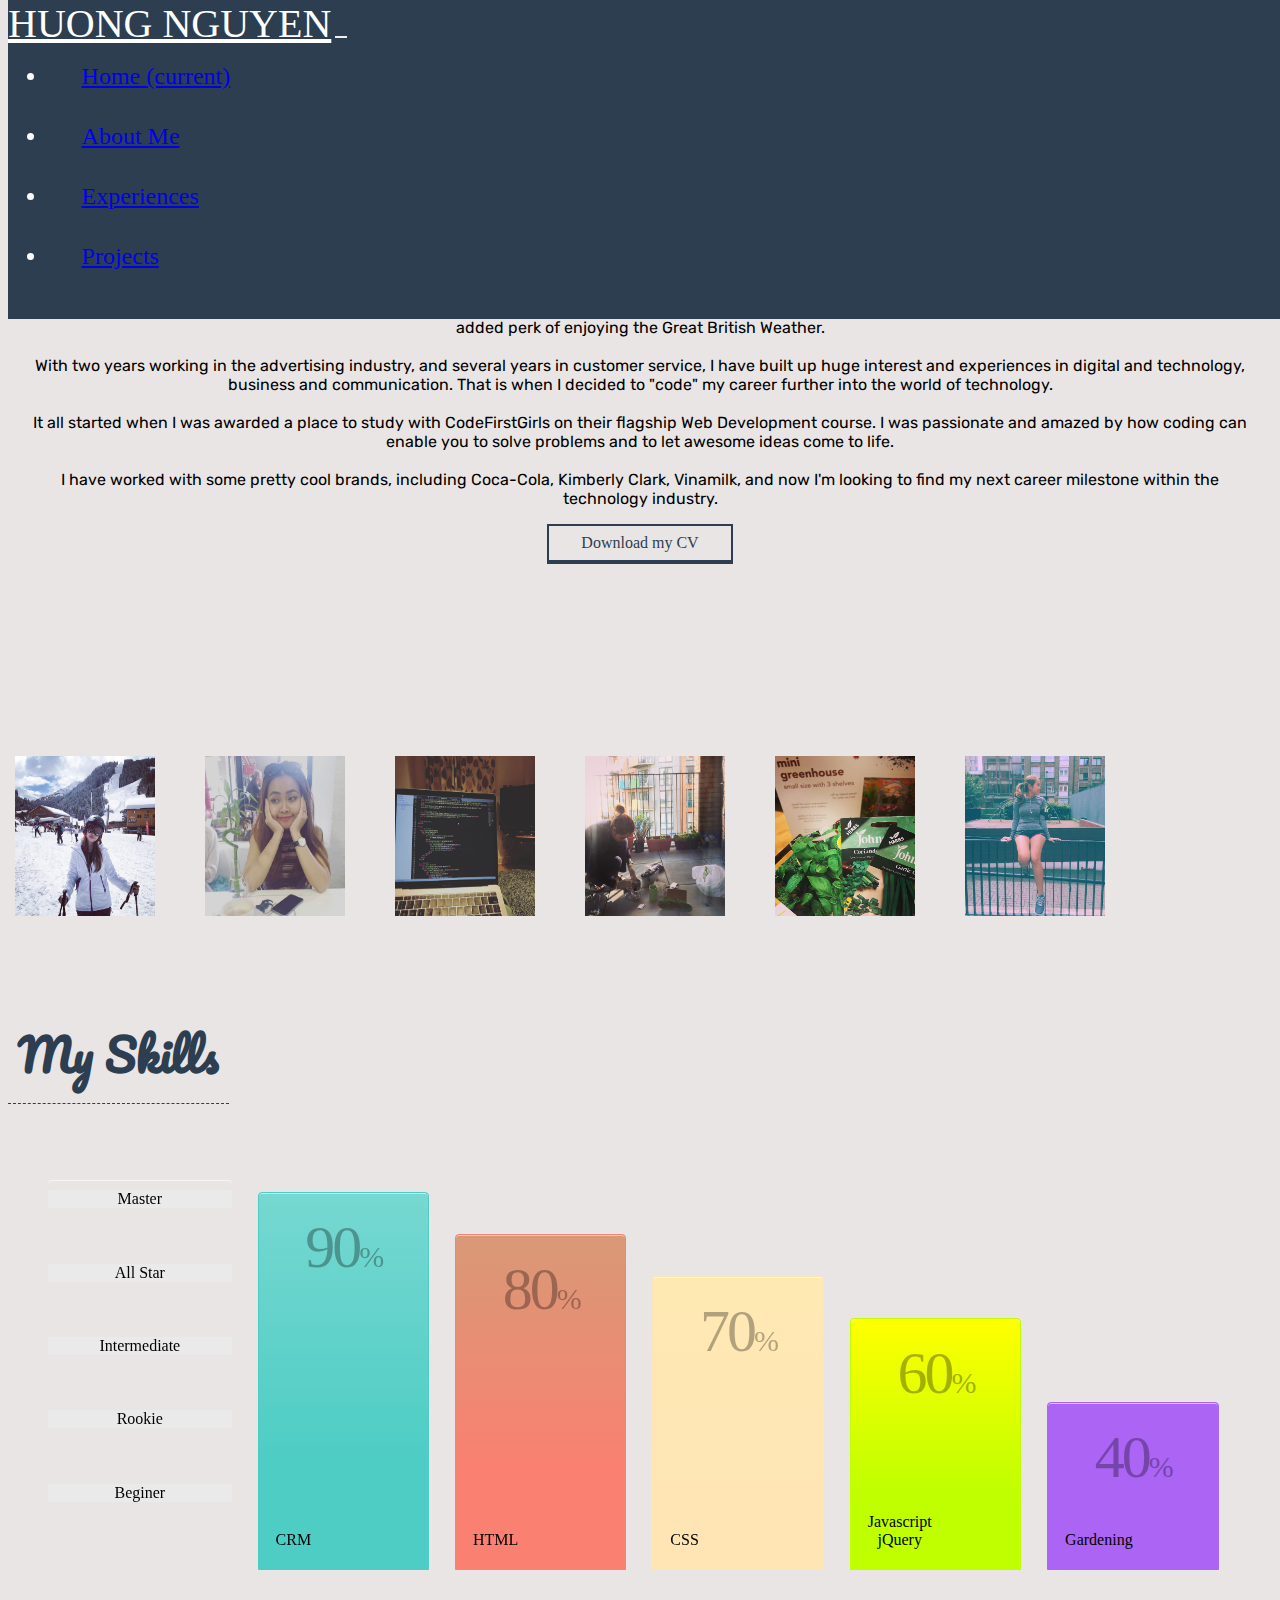
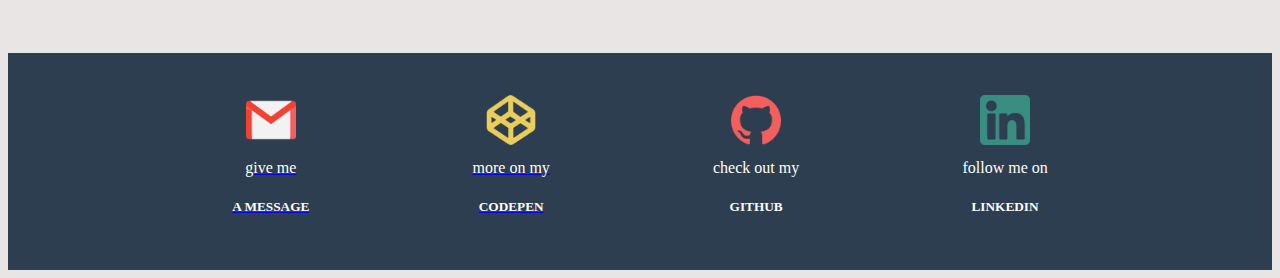
==== commit c7c4e7f2: "Testing the navbar" ====
--- a/www/about-me.html
+++ b/www/about-me.html
@@ -1,50 +1,72 @@
 <!DOCTYPE html>
 <html lang="en">
  <head>
+ 	<!-- Bootstrap - Mobile first -->
+	<meta charset="utf-8">
+    <meta name="viewport" content="width=device-width, initial-scale=1">
+    <!-- Bootstrap CSS -->
+    <link rel="stylesheet" href="https://stackpath.bootstrapcdn.com/bootstrap/4.1.0/css/bootstrap.min.css" integrity="sha384-9gVQ4dYFwwWSjIDZnLEWnxCjeSWFphJiwGPXr1jddIhOegiu1FwO5qRGvFXOdJZ4" crossorigin="anonymous">
  	<!--Link HTML and CSS -->
- 	<link rel="stylesheet" type="text/css" href="style.css">
-
- 	<!-- Bootstrap -->
-	<meta name="viewport" content="width=device-width, initial-scale=1.0">
-	<link rel="stylesheet" href="https://maxcdn.bootstrapcdn.com/bootstrap/4.0.0/css/bootstrap.min.css" integrity="sha384-Gn5384xqQ1aoWXA+058RXPxPg6fy4IWvTNh0E263XmFcJlSAwiGgFAW/dAiS6JXm" crossorigin="anonymous">
-	<!-- Bootstrap - Mobile first -->
-	<meta name="viewport" content="width=device-width, initial-scale=1">
+ 	<link rel="stylesheet" type="text/css" href="./styles/style.css">
+ 	<link rel="stylesheet" type="text/css" href="./styles/about-me.css">
+ 	<!-- <link rel="stylesheet" type="text/css" href="./styles/project.css"> -->
+
 	<!-- Google fonts -->
 	<link href="https://fonts.googleapis.com/css?family=Roboto" rel="stylesheet">
 	<link href="https://fonts.googleapis.com/css?family=Pacifico" rel="stylesheet">
 	<link href="https://fonts.googleapis.com/css?family=Cambo" rel="stylesheet">
     <link href="https://fonts.googleapis.com/css?family=Rubik" rel="stylesheet">
 
-	<title></title>
+    <!-- Global site tag (gtag.js) - Google Analytics -->
+	<script async src="https://www.googletagmanager.com/gtag/js?id=UA-116479273-1"></script>
+	<script>
+	  // Google Analytics
+	  window.dataLayer = window.dataLayer || [];
+	  function gtag(){dataLayer.push(arguments);}
+	  gtag('js', new Date());
+
+	  gtag('config', 'UA-116479273-1');
+	</script>
+
+	<title>About Me</title>
+	<meta name="description" content="Portfolio and personal website of Huong Nguyen, an aspiring front-end developer, UX designer and experienced advertising executive">
+	<meta http-equiv="content-type" content="text/html;charset=UTF-8">
  </head>
 
 
  <body>
  	<!-- Navigation -->
-    <nav class="navbar-menu">
-	  <div class="container-fluid">
-	  	<div class="row">
-	  		<div class="col-xs-12 col-md-6 clearfix" id="website-name">
-			      <h1>HUONG NGUYEN</h1>
-	  		</div>
-	  		<div class="col-xs-12 col-md-6 clearfix" id="website-bar">
-	  			<ul class="navbar-nav">
-			      <li class="active"><a href="./index.html">Home</a></li>
-			      <li><a href="./about-me.html">About Me</a></li>
-			      <li><a href="./experiences.html">Experiences</a></li>
-			      <li><a href="./projects.html">Projects</a></li>
-			    </ul>
-	  		</div>
-	  	</div>
-	  </div>
-	</nav>
-
- 
+    <!-- Navigation-bar-->
+ 	<header>
+ 		<nav class="navbar navbar-expand-md navbar-dark">
+	        <a class="navbar-brand" href="#">HUONG NGUYEN</a>
+	        <button class="navbar-toggler collapsed" type="button" data-toggle="collapse" data-target="#navbarCollapse" aria-controls="navbarCollapse" aria-expanded="false" aria-label="Toggle navigation">
+	          <span class="navbar-toggler-icon"></span>
+	        </button>
+	        <div class="navbar-collapse collapse" id="navbarCollapse" style="">
+	          <ul class="navbar-nav">
+	            <li class="nav-item active">
+	              <a class="nav-link" href="./index.html">Home <span class="sr-only">(current)</span></a>
+	            </li>
+	            <li class="nav-item">
+	              <a class="nav-link" href="./about-me.html">About Me</a>
+	            </li>
+	            <li class="nav-item">
+	              <a class="nav-link" href="./experiences.html">Experiences</a>
+	            </li>
+	            <li class="nav-item">
+	              <a class="nav-link" href="./projects.html">Projects</a>
+	            </li>
+	          </ul>
+	        </div>
+	      </nav>
+ 	</header>
+
  	<!-- About Section -->	
-	<div class="jumbotron">
-		<div class="container Intro">
+	<!-- <div class="jumbotron"> -->
+		<div class="container" id="intro">
 		  <div class="row">
-			<div id="About-Us" class="col-md-8 text-center">
+			<div id="About-Us" class="col-md-12 text-center">
 				<h2 class="h2-aboutme">About Me</h2>
 				<div class="about-box">		
 					<p class="flow-text">To begin with, here is a quick introduction about me. Originating from Vietnam, I have recently moved back to London to settle down with my partner, also with the added perk of enjoying the Great British Weather.
@@ -55,11 +77,37 @@
 					<br/><br/>
 					I have worked with some pretty cool brands, including Coca-Cola, Kimberly Clark, Vinamilk, and now I'm looking to find my next career milestone within the technology industry.
 					</p>
-					<a class="btn btn-primary btn-lg" href="./assets/HUONGNGUYEN-CV.pdf" role="button">Download my CV</a>
+					<a href="./assets/HUONGNGUYEN-CV.pdf"><button class="btn btn-5">Download my CV</button></a>
 
 				</div>
 			</div>
-				<div class="col-md-4 text-center" id="right-col">
+
+			<div class="col-md-12 text-center">
+				<div id="snaps" class="row align-c snaps" style="visibility: visible; opacity: 1;">
+
+					<a id="snaps-1" target="_blank" href=https://www.instagram.com/p/BhBrxwCFV8i/?hl=en&taken-by=huongg style="visibility: visible; top: 0px; opacity: 1;">
+						<img class="preload" src="./assets/skiing.jpg" alt="my skiing holiday">
+					</a>
+					<a id="snaps-2" target="_blank" href=https://www.instagram.com/p/BTLBSjzA-J6/?hl=en&taken-by=huongg style="visibility: visible; top: 0px; opacity: 1;">
+						<img class="preload" src="./assets/southafrica.jpg" alt="me when i was younger">
+					</a>
+					<a id="snaps-3" target="_blank" href=https://www.instagram.com/p/BeYplvyFiTq/?hl=en&taken-by=huongg style="visibility: visible; top: 0px; opacity: 1;">
+						<img class="preload" src="./assets/coding.jpg" alt="my coding time">
+					</a>
+					<a id="snaps-4" target="_blank" href="https://www.instagram.com/p/BgLmFSFA8nN/?hl=en&taken-by=huongg" style="visibility: visible; top: 0px; opacity: 1;">
+						<img class="preload" src="./assets/garden.jpg" alt="nerf gun wars">
+					</a>
+					<a id="snaps-5" target="_blank" href="https://www.instagram.com/p/BfjOEzNl_RG/?hl=en&taken-by=huongg" style="visibility: visible; top: 0px; opacity: 1;">
+						<img class="preload" src="./assets/minihouse.jpg" alt="my macbook air">
+					</a>
+					<a id="snaps-6" target="_blank" href="https://www.instagram.com/p/BXKxyp2FIaH/?hl=en&taken-by=huongg" style="visibility: visible; top: 0px; opacity: 1;">
+						<img class="preload" src="./assets/running.png" alt="i love hamburgers">
+					</a>
+	
+				</div>
+			</div>
+			
+				<!-- <div class="col-md-4 text-center" id="right-col">
 					<h3 class="h3-aboutme">Education & Training</h3>
 					<ul>
 						<li>
@@ -75,66 +123,107 @@
 					
 					<h3 class="h3-aboutme">Skills</h3>
 					<div id="aboutMe-skills">
-						<ul>
-				            <li>HTML</li>
-				            <li>CSS</li>
-				            <li>jQuery</li>
-				            <li>Javascript</li>
-				            <li>Bootstrap</li>
-				            <li>SASS</li>
-				            <li>GitHub</li>
-				            <li>Customer Service</li>
-				            <li>Social Media Marketing</li>
-				            <li>Digital Marketing</li>
-				            <li>Advertising</li>
-				            <li>Wireframing</li>
-				            <li>UX</li>
-				            <li>CRM</li>
-				            <li>Server Management</li>
-				            
-				        </ul>
+						<span>HTML</span>
+						<span>CSS</span>
+						<span>jQuery</span>
+						<span>JavascriptL</span>
+						<span>Bootstrap</span>
+						<span>Github</span>
+						<span>Customer Service</span>
+						<span>Social Media Marketing</span>
+						<span>Digital Marketing</span>
+						<span>Advertising</span>
+						<span>Wireframing</span>
+						<span>UX</span>
+						<span>CRM</span>
+						<span>Server Management</span>
 				    </div>
-				</div>
+				</div> -->
 		  </div>
+
+		  <div class="col-md-12">
+		  	<h3 class="h2-aboutme text-center">My Skills </h3>
+		  	<ul class="chart">
+				<li class="axis">
+					<div class="label">Master</div>
+					<div class="label">All Star</div>
+					<div class="label">Intermediate</div>
+					<div class="label">Rookie</div>
+					<div class="label">Beginer</div></li>
+				<li class="bar teal" style="height: 90%;" title="90">
+				<div class="percent">90<span>%</span></div>
+				<div class="skill">CRM</div></li>
+					<li class="bar salmon" style="height: 80%;" title="80">
+				<div class="percent">80<span>%</span></div>
+				<div class="skill">HTML</div></li>
+					<li class="bar peach" style="height: 70%;" title="70">
+				<div class="percent">70<span>%</span></div>
+				<div class="skill">CSS</div></li>
+					<li class="bar lime" style="height: 60%;" title="60">
+				<div class="percent">60<span>%</span></div>
+				<div class="skill">Javascript</br>jQuery</div></li>
+					<li class="bar grape" style="height: 40%;" title="40">
+				<div class="percent">40<span>%</span></div>
+				<div class="skill">Gardening</div></li>
+			</ul>
+		  </div>
+		  
+			<!-- </div>
+ -->			<!-- </section> -->
 		</div>
-	</div>
+	<!-- </div> -->
 
     
-	 <footer>
-	 	<div class="contact-info">
+	<footer>
 		 	<div class="container-fluid">
 		 		<div class="row">
-		 			<div class="col-xs-3 col-md-3 text-center clearfix" id="block">
-		 				<img class="icon" src="./assets/phone-call.png">
-		 				<p>give me</p>
-		 				<h4>A CALL</h4>
-		 				<p>07423415898</p>
-		 			</div>
-		 			<div class="col-xs-3 col-md-3 text-center clearfix"  id="block">
-		 				<img class="icon" src="./assets/waving-hand.png">
-		 				<p>say hello</p>
-		 				<h4>BY EMAIL</h4>
-		 				<p>huongg1409@gmail.com</p>
-		 			</div>
-		 			<div class="col-xs-3 col-md-3 text-center clearfix"  id="block">
-		 				<a href="https://github.com/Huongg/"><img class="icon" src="./assets/github.png"></a>
-		 				<p>check out my</p>
-		 				<h4>GITHUB</h4>
-		 			</div>
-		 			<div class="col-xs-3 col-md-3 text-center clearfix"  id="block">
-		 				<a href="https://www.linkedin.com/in/huongg/"><img class="icon" src="./assets/linkedin.png"></a>
-		 				<p>follow me on</p>
-		 				<h4>LINKEDIN</h4>
-		 			</div>
-		 			
+		 			<div class="col-md-12">
+		 			  <div id="contact-info">
+		 			  	<a href="mailto:huongg1409@gmail.com">
+		 			  		<div class="block" id="phone-call">
+				 				<img class="icon" src="./assets/gmail.png">
+				 				<p>give me</p>
+				 				<h5>A MESSAGE</h5>
+				 			</div>
+		 			  	</a>
+		 				
+		 				<a href="https://codepen.io/huongg/">
+		 					<div class="block" id="hello">
+				 				<img class="icon" src="./assets/codepen.png">
+				 				<p>more on my</p>
+				 				<h5>CODEPEN</h5>
+				 				
+				 			</div>
+		 				</a>
+			 			
+			 			<a href="https://github.com/huongg">
+			 				<div class="block" id="github">
+				 				<a href="https://github.com/Huongg/"><img class="icon" src="./assets/github.png"></a>
+				 				<p>check out my</p>
+				 				<h5>GITHUB</h5>
+				 			</div>
+			 			</a>
+			 			
+
+			 			<a href="https://www.linkedin.com/in/huongg/">
+			 				<div class="block" id="linkedin">
+				 				<a href="https://www.linkedin.com/in/huongg/"><img class="icon" src="./assets/linkedin.png"></a>
+				 				<p>follow me on</p>
+				 				<h5>LINKEDIN</h5>
+				 			</div>
+			 			</a>
+			 			
+			 		  </div>
+			 		</div>		 			
 		 		</div>
 	 		</div>
-	 	</div>
-	 </footer>
+
+	 </footer>  
 
 	<script src="https://code.jquery.com/jquery-3.2.1.slim.min.js" integrity="sha384-KJ3o2DKtIkvYIK3UENzmM7KCkRr/rE9/Qpg6aAZGJwFDMVNA/GpGFF93hXpG5KkN" crossorigin="anonymous"></script>
 	<script src="https://cdnjs.cloudflare.com/ajax/libs/popper.js/1.12.9/umd/popper.min.js" integrity="sha384-ApNbgh9B+Y1QKtv3Rn7W3mgPxhU9K/ScQsAP7hUibX39j7fakFPskvXusvfa0b4Q" crossorigin="anonymous"></script>
 	<script src="https://maxcdn.bootstrapcdn.com/bootstrap/4.0.0/js/bootstrap.min.js" integrity="sha384-JZR6Spejh4U02d8jOt6vLEHfe/JQGiRRSQQxSfFWpi1MquVdAyjUar5+76PVCmYl" crossorigin="anonymous"></script>
+	<script type="text/javascript" src="scripts/script.js"></script>
  </body>
 
 </html>
--- a/www/styles/style.css
+++ b/www/styles/style.css
@@ -0,0 +1,515 @@
+
+
+/**, ::after, ::before {
+    box-sizing: border-box;
+}*/
+
+.h2-projects{
+    border-bottom: 1px dashed;
+    padding: 10px;
+    display: inline-block;
+    font-size: 45px;
+    margin-bottom: 25px;
+    color: #2c3e50;
+    font-family: 'Pacifico', cursive;
+}
+body{
+  background-color: #e9e5e5!important;
+}
+    /*NAV BAR*/
+
+.navbar{
+  background-color: #2c3e50; 
+  position: fixed;
+  top: 0;
+  overflow: hidden;
+  width: 100%;
+}
+
+.navbar-brand{
+  text-align: center;
+  font-size: 2.5em;
+  color: white;
+  margin-top: 0.3em;
+
+
+}
+
+#navbarCollapse{
+  justify-content: center;
+}
+
+#navbarCollapse .nav-item{
+  color:#fff;
+  border:none;
+  position:relative;
+  height:60px;
+  font-size:1.5em;
+  padding:0 1.4em;
+  cursor:pointer;
+  transition:800ms ease all;
+  outline:none;
+}
+
+#navbarCollapse .nav-item:hover{
+  background:#2c3e50;
+  color:#f7f43b;
+}
+
+#navbarCollapse .nav-item a:hover{
+  font-weight: bold;
+}
+#navbarCollapse .nav-item:before, #navbarCollapse .nav-item:after{
+  content:'';
+  position:absolute;
+  top:0;
+  right:0;
+  height:2px;
+  width:0;
+  background:#f7f43b;
+  transition:400ms ease all;
+}
+#navbarCollapse .nav-item:after{
+  right:inherit;
+  top:inherit;
+  left:0;
+  bottom:0;
+}
+#navbarCollapse .nav-item:hover:before, #navbarCollapse .nav-item:hover:after{
+  width:100%;
+  transition:800ms ease all;
+}
+
+ 
+    /* Main Intro - HEADER*/
+#main-content {
+  padding-top: 130px;
+  padding-bottom: 150px;
+  background-color: #e9e5e5!important; 
+
+}
+#main-content h1 {
+    font-size: 3rem;
+    line-height: 3rem;
+    font-family: 'Pacifico', cursive;
+    font-weight: bold; 
+    font-color: #2c3e50;
+  }
+#main-content h3 {
+    font-size: 1.3rem;
+    font-family: 'Lato';
+    font-color: #2c3e50; 
+  }
+
+
+
+/* cirlce-button style */
+.circle{
+  height: 160px;
+  width: 160px;
+  border-radius: 50%;
+  font-size: 25px;
+  font-family: Helvetica, Arial Black, sans;
+  line-height: 160px;
+  text-align: center;
+  margin: 10px;
+  transition: transform 0.8s;
+
+}
+ .circle a{
+  text-decoration: none;
+  color: black;
+ }
+
+#about-me{
+    background-color: #F25F5C;
+    
+}
+
+.circle:hover{
+    transform: scale(1.2);
+}
+
+.circle:hover a{
+    font-weight: bold;
+}
+
+#experience{
+    background-color: #E8CC5D;
+}
+
+#skills{
+    background-color: #4B8178;
+}
+
+
+.nav-menu{
+  display: flex;
+  flex-direction: row;
+  width: 100%;
+}
+
+
+
+@media screen and (max-width: 992px){
+  #main-content h1{
+      font-size: 3rem;
+      text-align: center;
+      margin-top: 2rem;
+
+    }
+  #main-content h2{
+      font-size: 1.5rem;
+      text-align: center;
+      margin-bottom: 2rem;
+    }
+  #main-content h3 {
+      font-size: 0.5rem;
+    }
+  .circle{
+      height: 130px;
+      width: 130px;
+      border-radius: 50%;
+      font-size: 15px;
+      font-family: Helvetica, Arial Black, sans;
+      line-height: 130px;
+      text-align: center;
+      margin: 10px;  
+    }
+
+  .nav-menu{
+     justify-content: center;
+  }
+
+}
+  
+
+.img-thumbnail{
+    border-radius: 50%;
+}
+
+
+    
+
+  /* TIMELINE */
+* {
+   -webkit-box-sizing: border-box;
+   -moz-box-sizing: border-box;
+   box-sizing: border-box;
+   outline: none;
+}
+
+#timeline {
+   margin: 0;
+   padding: 30px 0;
+   font-family: 'Roboto', sans-serif;
+   background-color: #e9e5e5!important; 
+   text-align: center!important;
+}
+
+.experience {
+   border-bottom: 1px dashed!important;
+   padding-top: 10px;
+   padding-bottom: 30px;
+   display: inline-block;
+   font-size: 45px;
+   margin-bottom: 25px;
+   color: #2c3e50;
+   font-family: 'Pacifico', cursive;
+   text-align: center;
+}
+
+
+
+#timeline .container {
+   width: 90%;
+   max-width: 1200px;
+   padding: 50px 0;
+   margin: 50px auto;
+   position: relative;
+   overflow: hidden;
+}
+
+#timeline .container:before {
+   content: '';
+   position: absolute;
+   top: 0;
+   left: 50%;
+   margin-left: -1px;
+   width: 2px;
+   height: 100%;
+   background: #CCD1D9;
+   z-index: 1
+}
+
+
+.timeline-block {
+   width: -webkit-calc(50% + 8px);
+   width: -moz-calc(50% + 8px);
+   width: calc(50% + 8px);
+   display: -webkit-box;
+   display: -webkit-flex;
+   display: -moz-box;
+   display: flex;
+   -webkit-box-pack: justify;
+   -webkit-justify-content: space-between;
+   -moz-box-pack: justify;
+   justify-content: space-between;
+   clear: both;
+}
+
+.timeline-block-right {
+   float: right;
+}
+
+.timeline-block-left {
+   float: left;
+   direction: rtl
+}
+
+.marker {
+   width: 16px;
+   height: 16px;
+   border-radius: 50%;
+   border: 2px solid #F5F7FA;
+   background: #4FC1E9;
+   margin-top: 10px;
+   z-index: 9999
+}
+
+.timeline-content {
+   width: 95%;
+   padding: 0 15px;
+   color: black;
+}
+
+
+.timeline-content:hover {
+  
+   background-color: #dcd6d6;
+}
+
+.timeline-content h3 {
+   margin-top: 5px;
+   margin-bottom: 5px;
+   font-size: 23px;
+   font-weight: 500;
+   color: #2c3e50;
+}
+
+.timeline-content span {
+   font-size: 26px;
+   color: black;
+   font-weight: bold;
+   color: #2c3e50;
+   text-shadow: 1px 1px #2c3e50;
+}
+
+.timeline-content p {
+   font-size: 14px;
+   line-height: 1.5em;
+   word-spacing: 1px;
+   color: black;
+}
+
+
+@media screen and (max-width: 768px) {
+   #timeline .container:before {
+      left: 8px;
+      width: 2px;
+      height: 1000px;
+   }
+   .timeline-block {
+      width: 100%;
+      margin-bottom: 30px;
+   }
+   .timeline-block-right {
+      float: none;
+   }
+
+   .timeline-block-left {
+      float: none;
+      direction: ltr;
+   }
+}
+
+  
+
+/*Wasteless app*/
+#wasteless{
+  margin-top: 50px;
+  margin-bottom: 50px;
+
+}
+.wasteless-image{
+  width: 100%;
+  height: auto;
+}
+
+/* Contact Info*/
+
+footer {
+  background-color: #2c3e50!important;
+}
+
+
+
+#contact-info{
+  display: flex;
+  flex-direction: row;
+  width: 100%;
+  justify-content: center;
+}
+
+.icon {
+    height: 50px;
+    width: 50px;
+    margin-bottom: 10px;
+    margin-top: 10px;
+}
+
+.block {
+    text-align: center;
+    color: white;
+    padding: 2em;
+    margin: 0 3.1em;
+}
+
+footer h4, p{
+    margin: 0;
+    padding: 0;
+}
+
+.hidden {
+  display: none;
+}
+
+@media screen and (max-width: 992px){
+
+  .icon {
+    height: 40px;
+    width: 40px;
+    margin-bottom: 10px;
+    margin-top: 10px;
+    float: left;
+  }
+
+  .block {
+    margin: 0.5em;
+  }
+  .block p, .block h5{
+    display: none;
+  }
+
+  .block p{
+    font-weight: bold;
+  }
+  
+
+  footer h4, footer p{
+    size: 5px;
+  }
+}
+
+@media screen and (max-width: 600px){
+  .block{
+    margin: 0.05em;
+  }
+
+  .circle{
+      height: 100px;
+      width: 100px;
+      border-radius: 50%;
+      font-size: 12px;
+      font-family: Helvetica, Arial Black, sans;
+      line-height: 100px;
+      text-align: center;
+      margin: 7px;  
+    }
+}
+
+
+/*HANGMAN STYLE*/
+
+.h2-hangman{
+    border-bottom: 1px dashed;
+    padding: 10px;
+    display: inline-block;
+    font-size: 45px;
+    color: #2c3e50;
+    font-family: 'Pacifico', cursive;
+}
+
+#title {
+  text-align: center;
+}
+input.error {
+  border: 2px solid #da5754;
+}
+
+span.error {
+  color: #da5754;
+}
+
+.remaining-guesses {
+  padding-top: 30px;
+  font-size: 1.5em;
+}
+
+
+input[type='text'] {
+  height: 2.2em;
+  font-size: 2em;
+  width: 80px;
+  text-align: center;
+  padding: 10px;
+}
+
+button {
+  /*padding: 10px;*/
+  /*margin: 10px;*/
+  border: none;
+  font-size: 1.4em;
+  text-align: center;
+}
+
+.correct {
+  color: '#08a932';
+}
+
+.wrong {
+  color: #da5754;
+}
+
+.attempts {
+  font-size: 2em;
+  margin-top: 30px;
+  min-height: 50px;
+}
+
+#new-game {
+  padding: 10px;
+  margin-top: 10px;
+  text-decoration: none;
+  text-align: center;
+}
+
+.attempts span:not(:last-child):after {
+  color: black;
+  content: ", ";
+}
+
+.console {
+  width: 200px;
+  margin: 100px auto 50px;
+}
+
+.hangman-word {
+  text-align: center;
+  font-size: 2.5em;
+  letter-spacing: 0.1em;
+  font-family: "Lucida Console", Monaco, monospace;
+  font-weight: bold;
+  color: #b5b5b5;
+}
+
--- a/www/styles/about-me.css
+++ b/www/styles/about-me.css
@@ -0,0 +1,227 @@
+/*About Section*/
+#intro{
+  background-color: #e9e5e5!important;
+  margin-bottom: 7%;
+  margin-top: 10%;
+}
+#intro p{
+  font-family: 'Rubik', sans-serif!important;
+}
+
+#intro ul{
+  list-style-type: none;
+}
+/*.text-center {
+    text-align: center!important;
+}*/
+.about-box {
+    padding: 10px;
+    background-color: #e9e5e5;
+    height: 280px;
+    text-align: center;
+    margin-bottom: 180px;
+}
+
+.h2-aboutme{
+    border-bottom: 1px dashed;
+    padding: 10px;
+    display: inline-block;
+    font-size: 45px;
+    margin-bottom: 25px;
+    color: #2c3e50;
+    font-family: 'Pacifico', cursive;
+}
+.h3-aboutme{
+    border-bottom: 1px dashed;
+    padding: 10px;
+    display: inline-block;
+    font-size: 27px;
+    margin-bottom: 25px;
+    color: #2c3e50;
+    font-family: 'Pacifico', cursive;
+}
+#right-col p{
+  font-size: 18px;
+  text-align: center;
+}
+
+
+/*#aboutMe-skills ul{
+        display: block;
+        margin: 0 auto;
+        padding: 0;
+    }*/
+
+#aboutMe-skills span {
+        display: flex;
+        flex-wrap: wrap-reverse;
+        justify-content: space-between;
+        display: inline!important;
+        margin: 12px 6px;
+        padding: 2px 2px;
+        background: #CBC8C8;
+        font-size: 1.2em;
+        width: 100%;
+        border-radius: 2px;
+    }
+
+
+.btn {
+  background: none;
+  border: 2px solid;
+  border-bottom-width: 4px;
+  font: inherit;
+  letter-spacing: inherit;
+  margin: 1em;
+  padding: 0.5em 2em;
+  text-transform: inherit;
+  transition: color 1s;
+}
+
+.btn-5 {
+  color: #2c3e50;
+}
+.btn-5:hover {
+  animation: blinds 0.75s linear forwards;
+  background: linear-gradient(0deg, #7cf07f 25%, transparent 25%) 0 0/0.5em 0.5em, linear-gradient(0deg, #7ca3dd 50%, transparent 50%) 0 0/1em 1em;
+  color: #2c3e50;
+}
+
+@keyframes blinds {
+  100% {
+    background-position: 0 0, 0 -3em;
+    background-size: 0 0, 1em 6em;
+  }
+
+}
+.chart { width: 100%; }
+
+.chart li {
+  border-radius: 4px 4px 0 0; /* Remember vendor prefixes */
+  box-shadow: 0 1px 0 0 rgba(255,255,255,.6) inset; /* Remember vendor prefixes */
+  display: block;
+  height: 100px;
+  padding: 20px 0;
+  position: relative;
+  text-align: center;
+  vertical-align: bottom;
+}
+
+.chart .axis { 
+  display: none;
+  top: 35px;
+  width: 15%;
+ }
+
+.chart .label {
+  background: #eaeaea;
+  margin: -.6em 0 65px 0;
+}
+
+.chart .percent {
+  font-size: 30px;
+  letter-spacing: -3px;
+  opacity: .4;
+  width: 100%;
+}
+
+.chart .teal {
+background: #4ecdc4;
+background-image: linear-gradient(#76d8d1, #4ecdc4 70%);
+border: 1px solid #4ecdc4;
+}
+
+.chart .salmon {
+background: #FA8072;
+background-image: linear-gradient(#d89976, #FA8072 70%);
+border: 1px solid #FA8072;
+}
+
+.chart .peach {
+background: #FFE5B4;
+background-image: linear-gradient(#ffe9b3, #FFE5B4 70%);
+border: 1px solid #FFE5B4 ;
+}
+
+.chart .lime {
+background:  #bfff00;
+background-image: linear-gradient(#ffff00,  #bfff00 70%);
+border: 1px solid  #bfff00 ;
+}
+
+.chart .grape {
+background: #ab64f4;
+background-image: linear-gradient(#ab64f4,  #ab64f4 70%);
+border: 1px solid  #ab64f4 ;
+}
+
+.chart span { font-size: 30px;  }
+
+
+.chart .skill {
+    bottom: 20px;
+    font-size: 16px;
+    margin-left: 10%;
+  }
+
+  img {
+    position: relative;
+    margin-bottom: 2em;
+    height: 160px;
+    width: 140px;
+}
+@media (min-width: 700px) {
+  .chart {
+    height: 420px;
+  }
+  .chart li {
+    display: inline-block;
+    height: 425px;
+    margin: 0 1.8% 0 0;
+    width: 14%;
+  }
+  .chart .axis {
+    display: inline-block;
+  }
+  .chart .percent {
+    opacity: 0.3;
+    position: absolute;
+    font-size: 35px;
+  }
+  .chart .skill {
+    bottom: 20px;
+    font-size: 16px;
+    position: absolute;
+  }
+}
+
+@media (min-width: 1000px) {
+  .chart .percent {
+    font-size: 60px;
+  }
+
+}
+
+
+.snaps a {
+  display: flex;
+  flex-direction: row;
+  justify-content: center;
+    margin-right: 2em;
+    display: inline-block;
+    text-decoration: none;
+    position: relative;
+    padding: 7px;
+    border-radius: 5px;
+}
+
+@media (max-width: 1200px) {
+
+img {
+    position: relative;
+    margin-bottom: 2em;
+    height: 130px;
+    width: 110px;
+}
+
+}--- a/www/styles/project.css
+++ b/www/styles/project.css
@@ -0,0 +1,98 @@
+/*PROJECTS*/
+
+.h2-projects{
+    border-bottom: 1px dashed;
+    padding: 10px;
+    display: inline-block;
+    font-size: 45px;
+    margin-bottom: 25px;
+    color: #2c3e50;
+    font-family: 'Pacifico', cursive;
+}
+
+#projects {
+    padding: 50px 15px;
+    border-bottom: 1px solid $border;
+    text-align: center;
+    background-color: #e9e5e5!important; 
+
+    h2 {
+        color: $heading;
+        margin-bottom: 50px;
+    }
+}
+
+.project {
+    position: relative;
+    max-width: 900px;
+    margin: 0 auto 30px auto;
+    overflow: hidden;
+    background: #fff;
+    border-radius: 4px;
+}
+.shadow-large {
+    box-shadow: 0 3px 6px rgba(0,0,0,0.08), 0 3px 6px rgba(0,0,0,0.15);
+}
+
+.project-image img {
+    margin-top: 15px;
+    height: 350px;
+    border-radius: 5px;
+}
+
+.project-info a{
+  margin-bottom: 15px;
+}
+
+.btn {
+  background: none;
+  border: 2px solid;
+  border-bottom-width: 4px;
+  font: inherit;
+  letter-spacing: inherit;
+  margin: 1em;
+  padding: 0.5em 2em;
+  text-transform: inherit;
+  transition: color 1s;
+}
+
+.btn-5 {
+  color: #2c3e50;
+}
+.btn-5:hover {
+  animation: blinds 0.75s linear forwards;
+  background: linear-gradient(0deg, #7cf07f 25%, transparent 25%) 0 0/0.5em 0.5em, linear-gradient(0deg, #7ca3dd 50%, transparent 50%) 0 0/1em 1em;
+  color: #2c3e50;
+}
+
+@keyframes blinds {
+  100% {
+    background-position: 0 0, 0 -3em;
+    background-size: 0 0, 1em 6em;
+  }
+
+}
+
+@media screen and (max-width: 600px){
+  .btn-5 {
+  color: #2c3e50;
+  }
+  .btn-5:hover {
+    animation: blinds 0.75s linear forwards;
+    background: linear-gradient(0deg, #7cf07f 25%, transparent 25%) 0 0/0.5em 0.5em, linear-gradient(0deg, #7ca3dd 50%, transparent 50%) 0 0/1em 1em;
+    color: #2c3e50;
+  }
+
+  @keyframes blinds {
+    100% {
+      background-position: 0 0, 0 -3em;
+      background-size: 0 0, 1em 6em;
+    }
+
+  }
+}
+
+
+
+
+
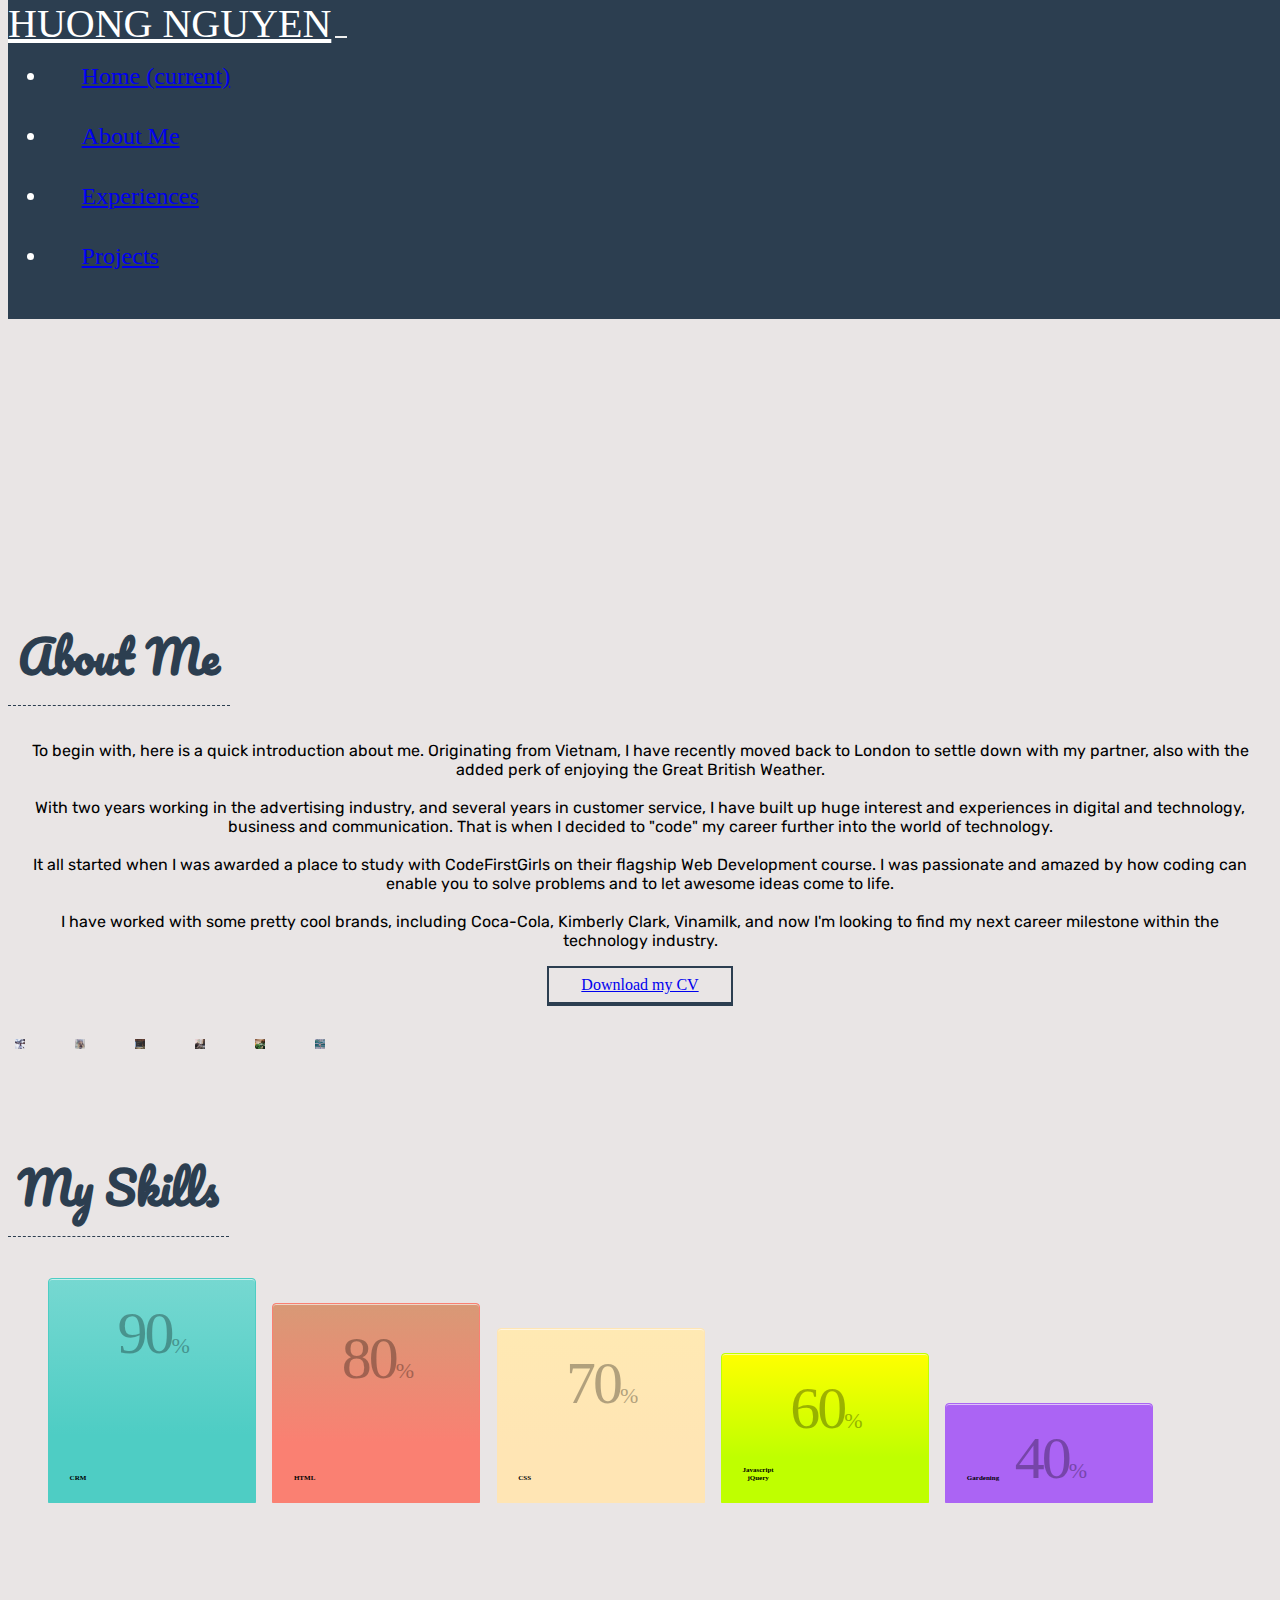
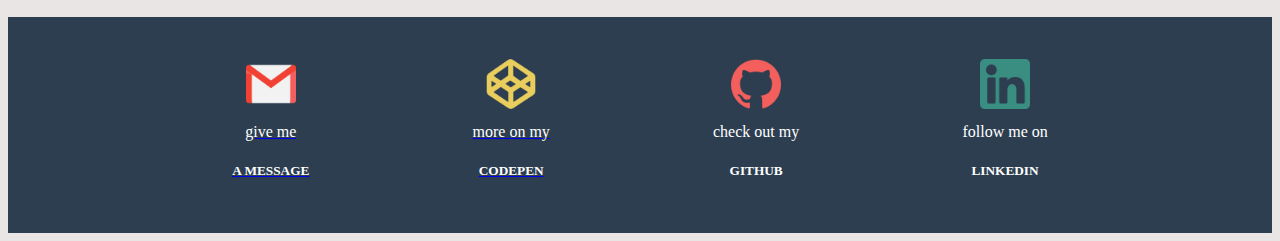
==== commit e72f11df: "about-me section: responsive update" ====
--- a/www/about-me.html
+++ b/www/about-me.html
@@ -63,13 +63,12 @@
  	</header>
 
  	<!-- About Section -->	
-	<!-- <div class="jumbotron"> -->
 		<div class="container" id="intro">
 		  <div class="row">
 			<div id="About-Us" class="col-md-12 text-center">
 				<h2 class="h2-aboutme">About Me</h2>
 				<div class="about-box">		
-					<p class="flow-text">To begin with, here is a quick introduction about me. Originating from Vietnam, I have recently moved back to London to settle down with my partner, also with the added perk of enjoying the Great British Weather.
+					<p >To begin with, here is a quick introduction about me. Originating from Vietnam, I have recently moved back to London to settle down with my partner, also with the added perk of enjoying the Great British Weather.
 					<br/><br/>
 					With two years working in the advertising industry, and several years in customer service, I have built up huge interest and experiences in digital and technology, business and communication. That is when I decided to "code" my career further into the world of technology. 
 					<br/><br/>
@@ -77,35 +76,64 @@
 					<br/><br/>
 					I have worked with some pretty cool brands, including Coca-Cola, Kimberly Clark, Vinamilk, and now I'm looking to find my next career milestone within the technology industry.
 					</p>
-					<a href="./assets/HUONGNGUYEN-CV.pdf"><button class="btn btn-5">Download my CV</button></a>
+					<button class="btn btn-5"><a href="./assets/HUONGNGUYEN-CV.pdf">Download my CV</a></button>	
 
 				</div>
+
+				<div id="snaps" class="gallery" style="visibility: visible; opacity: 1;">
+
+					<a id="snaps-1" target="_blank" href=https://www.instagram.com/p/BhBrxwCFV8i/?hl=en&taken-by=huongg style="visibility: visible; opacity: 1;">
+						<img class="preload" src="./assets/skiing.jpg" alt="my skiing holiday">
+					</a>
+					<a id="snaps-2" target="_blank" href=https://www.instagram.com/p/BTLBSjzA-J6/?hl=en&taken-by=huongg style="visibility: visible; opacity: 1;">
+						<img class="preload" src="./assets/southafrica.jpg" alt="me when i was younger">
+					</a>
+					<a id="snaps-3" target="_blank" href=https://www.instagram.com/p/BeYplvyFiTq/?hl=en&taken-by=huongg style="visibility: visible; opacity: 1;">
+						<img class="preload" src="./assets/coding.jpg" alt="my coding time">
+					</a>
+					<a id="snaps-4" target="_blank" href="https://www.instagram.com/p/BgLmFSFA8nN/?hl=en&taken-by=huongg" style="visibility: visible; opacity: 1;">
+						<img class="preload" src="./assets/garden.jpg" alt="nerf gun wars">
+					</a>
+					<a id="snaps-5" target="_blank" href="https://www.instagram.com/p/BfjOEzNl_RG/?hl=en&taken-by=huongg" style="visibility: visible; opacity: 1;">
+						<img class="preload" src="./assets/minihouse.jpg" alt="my macbook air">
+					</a>
+					<a id="snaps-6" target="_blank" href="https://www.instagram.com/p/BXKxyp2FIaH/?hl=en&taken-by=huongg" style="visibility: visible; opacity: 1;">
+						<img class="preload" src="./assets/running.png" alt="i love hamburgers">
+					</a>
+				</div>
+
+				<h3 class="h2-aboutme text-center">My Skills </h3>
+			  	<ul class="chart">
+					<li class="axis">
+						<div class="label">Master</div>
+						<div class="label">All Star</div>
+						<div class="label">Intermediate</div>
+						<div class="label">Rookie</div>
+						<div class="label">Beginer</div></li>
+					<li class="bar teal" style="height: 90%;" title="90">
+					<div class="percent">90<span>%</span></div>
+					<div class="skill">CRM</div></li>
+						<li class="bar salmon" style="height: 80%;" title="80">
+					<div class="percent">80<span>%</span></div>
+					<div class="skill">HTML</div></li>
+						<li class="bar peach" style="height: 70%;" title="70">
+					<div class="percent">70<span>%</span></div>
+					<div class="skill">CSS</div></li>
+						<li class="bar lime" style="height: 60%;" title="60">
+					<div class="percent">60<span>%</span></div>
+					<div class="skill">Javascript</br>jQuery</div></li>
+						<li class="bar grape" style="height: 40%;" title="40">
+					<div class="percent">40<span>%</span></div>
+					<div class="skill">Gardening</div></li>
+				</ul>
 			</div>
-
-			<div class="col-md-12 text-center">
-				<div id="snaps" class="row align-c snaps" style="visibility: visible; opacity: 1;">
-
-					<a id="snaps-1" target="_blank" href=https://www.instagram.com/p/BhBrxwCFV8i/?hl=en&taken-by=huongg style="visibility: visible; top: 0px; opacity: 1;">
-						<img class="preload" src="./assets/skiing.jpg" alt="my skiing holiday">
-					</a>
-					<a id="snaps-2" target="_blank" href=https://www.instagram.com/p/BTLBSjzA-J6/?hl=en&taken-by=huongg style="visibility: visible; top: 0px; opacity: 1;">
-						<img class="preload" src="./assets/southafrica.jpg" alt="me when i was younger">
-					</a>
-					<a id="snaps-3" target="_blank" href=https://www.instagram.com/p/BeYplvyFiTq/?hl=en&taken-by=huongg style="visibility: visible; top: 0px; opacity: 1;">
-						<img class="preload" src="./assets/coding.jpg" alt="my coding time">
-					</a>
-					<a id="snaps-4" target="_blank" href="https://www.instagram.com/p/BgLmFSFA8nN/?hl=en&taken-by=huongg" style="visibility: visible; top: 0px; opacity: 1;">
-						<img class="preload" src="./assets/garden.jpg" alt="nerf gun wars">
-					</a>
-					<a id="snaps-5" target="_blank" href="https://www.instagram.com/p/BfjOEzNl_RG/?hl=en&taken-by=huongg" style="visibility: visible; top: 0px; opacity: 1;">
-						<img class="preload" src="./assets/minihouse.jpg" alt="my macbook air">
-					</a>
-					<a id="snaps-6" target="_blank" href="https://www.instagram.com/p/BXKxyp2FIaH/?hl=en&taken-by=huongg" style="visibility: visible; top: 0px; opacity: 1;">
-						<img class="preload" src="./assets/running.png" alt="i love hamburgers">
-					</a>
-	
-				</div>
-			</div>
+		 </div>
+
+		</div>
+
+			<!-- <div class="col-md-12 text-center">
+				
+			</div> -->
 			
 				<!-- <div class="col-md-4 text-center" id="right-col">
 					<h3 class="h3-aboutme">Education & Training</h3>
@@ -139,38 +167,7 @@
 						<span>Server Management</span>
 				    </div>
 				</div> -->
-		  </div>
-
-		  <div class="col-md-12">
-		  	<h3 class="h2-aboutme text-center">My Skills </h3>
-		  	<ul class="chart">
-				<li class="axis">
-					<div class="label">Master</div>
-					<div class="label">All Star</div>
-					<div class="label">Intermediate</div>
-					<div class="label">Rookie</div>
-					<div class="label">Beginer</div></li>
-				<li class="bar teal" style="height: 90%;" title="90">
-				<div class="percent">90<span>%</span></div>
-				<div class="skill">CRM</div></li>
-					<li class="bar salmon" style="height: 80%;" title="80">
-				<div class="percent">80<span>%</span></div>
-				<div class="skill">HTML</div></li>
-					<li class="bar peach" style="height: 70%;" title="70">
-				<div class="percent">70<span>%</span></div>
-				<div class="skill">CSS</div></li>
-					<li class="bar lime" style="height: 60%;" title="60">
-				<div class="percent">60<span>%</span></div>
-				<div class="skill">Javascript</br>jQuery</div></li>
-					<li class="bar grape" style="height: 40%;" title="40">
-				<div class="percent">40<span>%</span></div>
-				<div class="skill">Gardening</div></li>
-			</ul>
-		  </div>
-		  
-			<!-- </div>
- -->			<!-- </section> -->
-		</div>
+		 
 	<!-- </div> -->
 
     
--- a/www/styles/style.css
+++ b/www/styles/style.css
@@ -4,6 +4,9 @@
     box-sizing: border-box;
 }*/
 
+.container{
+  margin-top: 5%;
+}
 .h2-projects{
     border-bottom: 1px dashed;
     padding: 10px;
@@ -24,6 +27,7 @@
   top: 0;
   overflow: hidden;
   width: 100%;
+  z-index: 100;
 }
 
 .navbar-brand{
@@ -350,6 +354,9 @@
 
 footer {
   background-color: #2c3e50!important;
+  /*s*/
+  bottom: 0;
+  width: 100%;
 }
 
 
--- a/www/styles/about-me.css
+++ b/www/styles/about-me.css
@@ -1,11 +1,11 @@
 /*About Section*/
 #intro{
-  background-color: #e9e5e5!important;
+  background-color: #e9e5e5;
   margin-bottom: 7%;
   margin-top: 10%;
 }
 #intro p{
-  font-family: 'Rubik', sans-serif!important;
+  font-family: 'Rubik', sans-serif;
 }
 
 #intro ul{
@@ -17,9 +17,7 @@
 .about-box {
     padding: 10px;
     background-color: #e9e5e5;
-    height: 280px;
     text-align: center;
-    margin-bottom: 180px;
 }
 
 .h2-aboutme{
@@ -40,18 +38,13 @@
     color: #2c3e50;
     font-family: 'Pacifico', cursive;
 }
-#right-col p{
+/*#right-col p{
   font-size: 18px;
   text-align: center;
-}
-
-
-/*#aboutMe-skills ul{
-        display: block;
-        margin: 0 auto;
-        padding: 0;
-    }*/
-
+}*/
+
+
+/*
 #aboutMe-skills span {
         display: flex;
         flex-wrap: wrap-reverse;
@@ -64,7 +57,7 @@
         width: 100%;
         border-radius: 2px;
     }
-
+*/
 
 .btn {
   background: none;
@@ -76,6 +69,7 @@
   padding: 0.5em 2em;
   text-transform: inherit;
   transition: color 1s;
+  display:inline-block;
 }
 
 .btn-5 {
@@ -94,7 +88,14 @@
   }
 
 }
-.chart { width: 100%; }
+
+
+img {
+    position: relative;
+    margin-bottom: 2em;
+    height: 140px;
+    width: 125px;
+}
 
 .chart li {
   border-radius: 4px 4px 0 0; /* Remember vendor prefixes */
@@ -164,19 +165,15 @@
     margin-left: 10%;
   }
 
-  img {
-    position: relative;
-    margin-bottom: 2em;
-    height: 160px;
-    width: 140px;
-}
-@media (min-width: 700px) {
+
+  
+@media (min-width: 768px) {
   .chart {
-    height: 420px;
+    height: 380px;
   }
   .chart li {
     display: inline-block;
-    height: 425px;
+    /*height: 425px;*/
     margin: 0 1.8% 0 0;
     width: 14%;
   }
@@ -193,6 +190,53 @@
     font-size: 16px;
     position: absolute;
   }
+
+  img{
+    height: 10px;
+    width: 10px;
+  }
+
+}
+
+@media (min-width: 375px) {
+  .chart {
+    height: 250px;
+  }
+  .chart li {
+    display: inline-block;
+    /*height: 425px;*/
+    margin: 0 1% 0 0;
+    width: 17%;
+  }
+  .chart .axis {
+    display: none;
+  }
+  .chart .percent {
+    opacity: 0.3;
+    position: absolute;
+    font-size: 20px;
+  }
+
+  .chart .percent span {
+    font-size: 22px;
+  }
+  .chart .skill {
+    bottom: 20px;
+    font-size: 7px;
+    font-weight: bold;
+    position: absolute;
+    text-orientation: sideways-right;
+  }
+
+  img{
+    height: 10px;
+    width: 10px;
+  }
+
+  .container{
+  padding-top: 35%;
+}
+
 }
 
 @media (min-width: 1000px) {
@@ -203,7 +247,7 @@
 }
 
 
-.snaps a {
+.gallery a {
   display: flex;
   flex-direction: row;
   justify-content: center;
